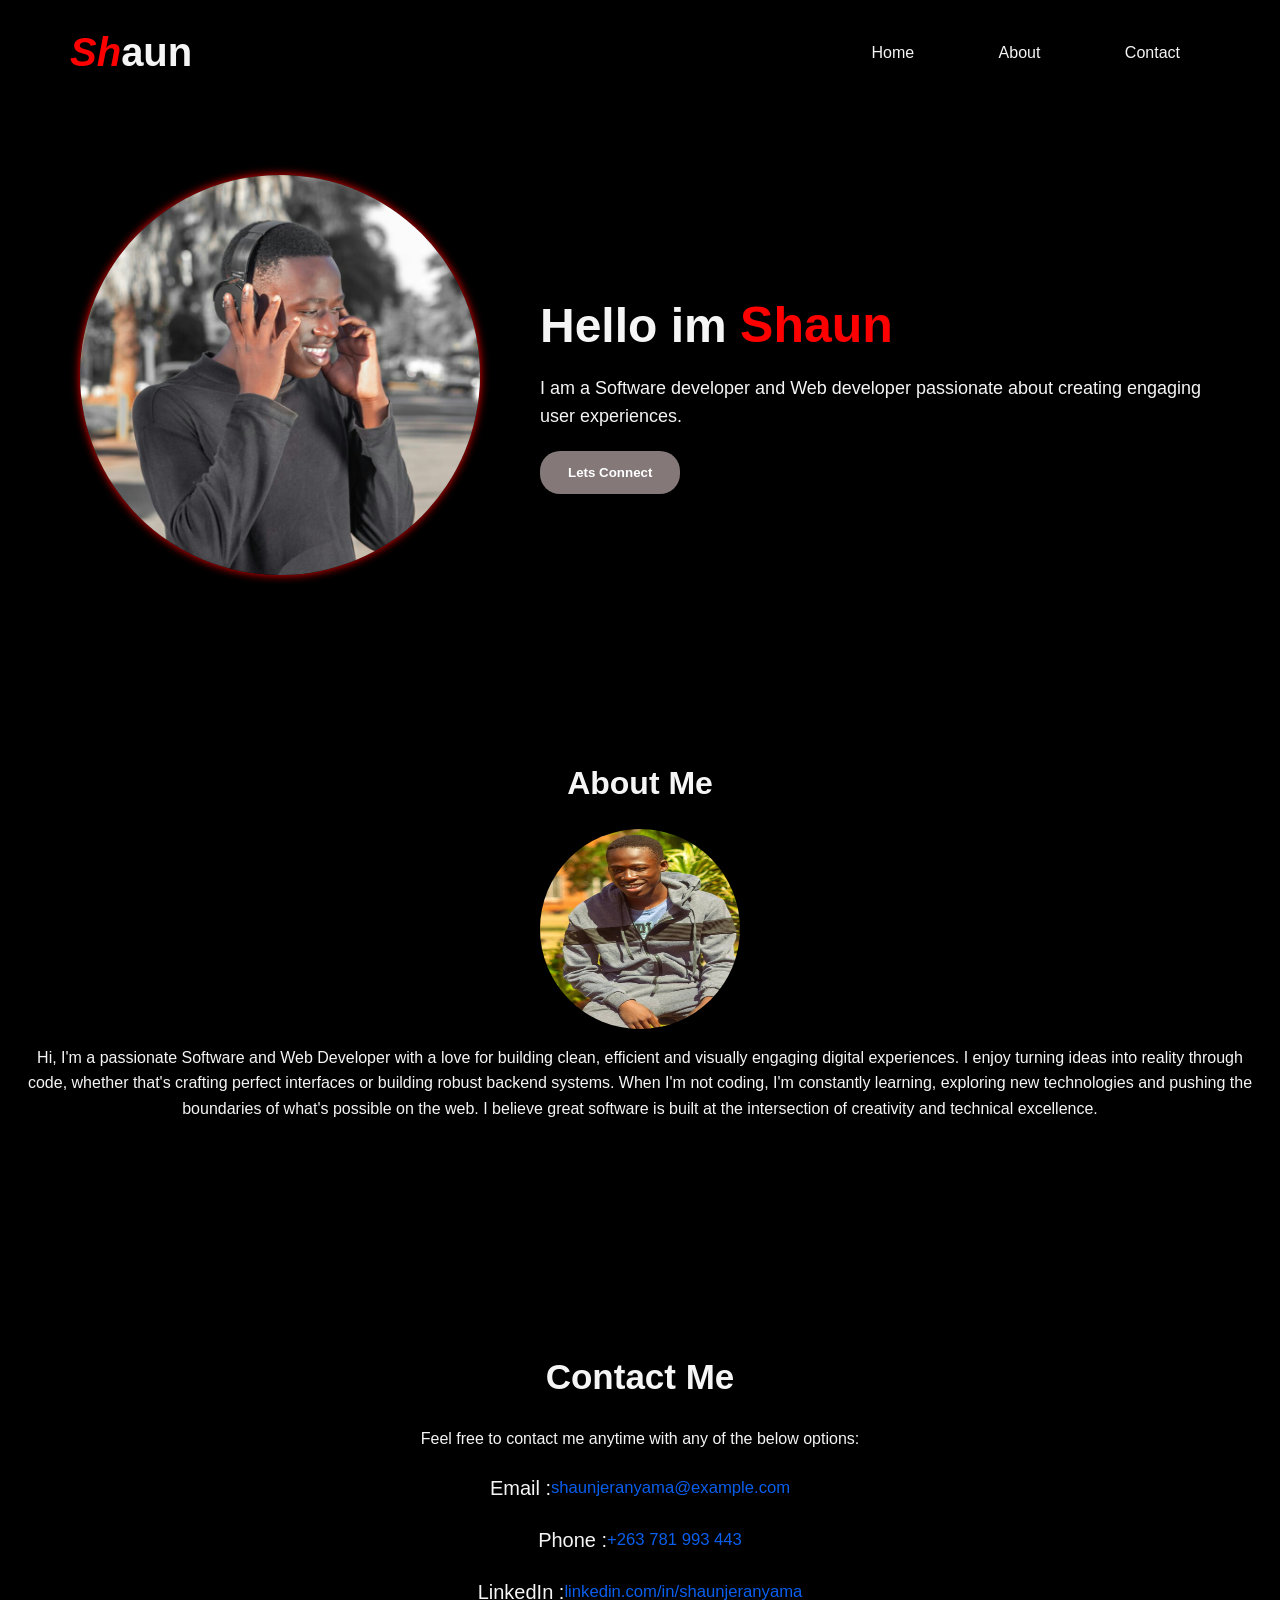
==== index.html @ 4335e7c5 "first commit" ====
<!DOCTYPE html>
<html lang="en">
<head>
    <meta charset="UTF-8">
    <meta name="viewport" content="width=device-width, initial-scale=1.0">
    <title>Shauns Portfolio</title>
    <link rel="stylesheet" href="STYLE.css">
</head>
<body>
    <section class="First">
    <div class="navigation">
      <label class="logo"> <span class="shaun">Sh</span>aun </label>
            <ul>
                <li>
                    <a href="#home.html">Home</a>
                </li>
                <li>
                    <a href="#about.html">About</a>
                </li>
                <li>
                    <a href="#contact.html">Contact</a>
                </li>
            </ul>
    </div>

    <div class="hero">

    <div class="picture">
        <img src="pics/shaun.jpeg" alt="Road">
    </div>

    <div class="hero-text">
    <h1>Hello im <span class="name">Shaun</span></h1>
    <p>I am a Software developer and Web developer passionate about creating engaging user experiences.</p>
    <button>Lets Connect</button>
    </div>
</div>
    </section>

    
<!-- About me section -->
 <section id="about.html" class="About">
<div class="about-me">
    <h2>About Me</h2>
    <div class="my-picture">
        <img src="pics/me.jpeg" alt="My Picture" width="300" height="300">
    </div>

    <div class="about-text">
      <p>Hi, I'm a passionate Software and Web Developer with a love for building clean, efficient and visually engaging digital experiences. I enjoy turning ideas into reality through code, whether that's crafting perfect interfaces or building robust backend systems. When I'm not coding, I'm constantly learning, exploring new technologies and pushing the boundaries of what's possible on the web. I believe great software is built at the intersection of creativity and technical excellence.</p>
    </div>
</div>
</section>

<!-- Contact me section -->
<section id="contact.html" class="contact">
    <div class="contact-me">
    <h2>Contact Me</h2>
    <div class="contact-text">
        <p>Feel free to contact me anytime with any of the below options:</p>
    </div>
    <div class="contact-info">
        <p>Email : <a href="mailto:shaunjeranyama@example.com">shaunjeranyama@example.com</a></p>
        <p>Phone : <a href="tel:+263 781 993 443">+263 781 993 443</a></p>
        <p>LinkedIn : <a href="https://www.linkedin.comwawa/in/shaun-takunda-jeranyama-1b07042a6" target="_blank">linkedin.com/in/shaunjeranyama</a></p>
    </div>
    </div>
</body>
</html>
---- STYLE.css ----
body {
    margin: 0;
    font-family: 'Segoe UI', Tahoma, Geneva, Verdana, sans-serif;
    background-color: black;
    color: #333;
}

.navigation {
    display: flex;
    justify-content: space-between;
    align-items: center;
    padding: 20px 60px;
   
}

.navigation ul li{
   display: inline;
   margin: 0 40px;
}


.navigation ul li a{
    text-decoration: none;
    color: whitesmoke;
}

.navigation ul li a {
    font-weight: 500;
    transition: 0.3s;
}

.navigation ul li a:hover {
    color: #007bff;
}

.logo {
    font-size: 28px;
    font-weight: bold;
    margin: 20px;
}

.logo{
    color: whitesmoke;
    margin: 10px;
    font-weight: bolder;
    font-size: 40px;
}

.shaun{
    color: red;
    font-weight: bolder;
    font-size: 40px;
    font-style: italic;
}

.hero {
    display: flex;
    align-items: center;
    justify-content: space-evenly;
    padding: 50px 60px;
    gap: 40px;
}

.hero-text{
    color: whitesmoke;
}

.hero-text h1 {
    font-size: 48px;
    margin-bottom: 20px;
}

.name{
    font-size: 50px;
    font-weight: bold;
    color: red;
}

.hero-text p {
    font-size: 18px;
    margin-bottom: 20px;
    line-height: 1.6;
}

.picture{
    display: flex;
    align-items: start;
    justify-content: space-evenly;
     padding: 20px;   
}

.picture img{
    width: 400px;
    height: 400px;
    border: black 2px;
    border-radius: 90%;
    box-shadow: red 0px 0px 10px;
}

button {
    align-items: center;
    background: rgb(132, 120, 120);
    color: white;
    padding: 14px 28px;
    border-radius: 20px;
    border: none;
    font-weight: bold;
   
}


button:hover {
    transition: 0.3s;
    background: #882704;
    cursor: pointer;
}

@media (max-width: 768px) {
    .First{
        flex-direction: column;
    }
.navigation {
    flex-direction: column;
    align-items: flex-start;
    padding: 20px;
            }

.navigation ul li{
    margin: 10px 0;
}
.navigation ul li a {
    font-size: 18px;
}
}


/* About me section */
.about-me {
    background-color: black;
    padding: 80px 20px;
    text-align: center;
    margin-top: 20px;
}

.about-me h2 {
    font-size: 32px;
    margin-top: 20px;
    color: whitesmoke;
}

.about-text{
    color: whitesmoke;
    line-height: 1.6;
    margin: 0 auto;
}

.micheal{
    color: red;
    font-weight: bolder;
}

.my-picture{
    display: flex;
    justify-content: center;
    margin-top: 20px;
}
.my-picture img{
    width: 200px;
    height: 200px;
    border: black 2px;
    border-radius: 90%;
}

 /* CONTACT SECTION */
.contact{
      background-color: black;
      margin-top: 20px;
}

.contact-me {
    padding: 80px 20px;
    text-align: center;
    color: whitesmoke;
}

.contact-me h2{
    font-size: 35px;
    font-weight: bold;
    margin-top: 40px;
    color: whitesmoke;
    font-family: Arial, sans-serif;
}

.contact-text p{
    color: whitesmoke;
    line-height: 1.6;
    margin: 20px 20px;
}

.contact-info p{
    display: flex;
        justify-content: center;
        align-items: center;
    color: whitesmoke;
    line-height: 1.6;
    margin: 20px 20px;
    font-size: 20px;
}

.contact-info a{
    color: rgb(10, 94, 237);
    text-decoration: none;
    font-weight: lighter;
    font-size: smaller;
}
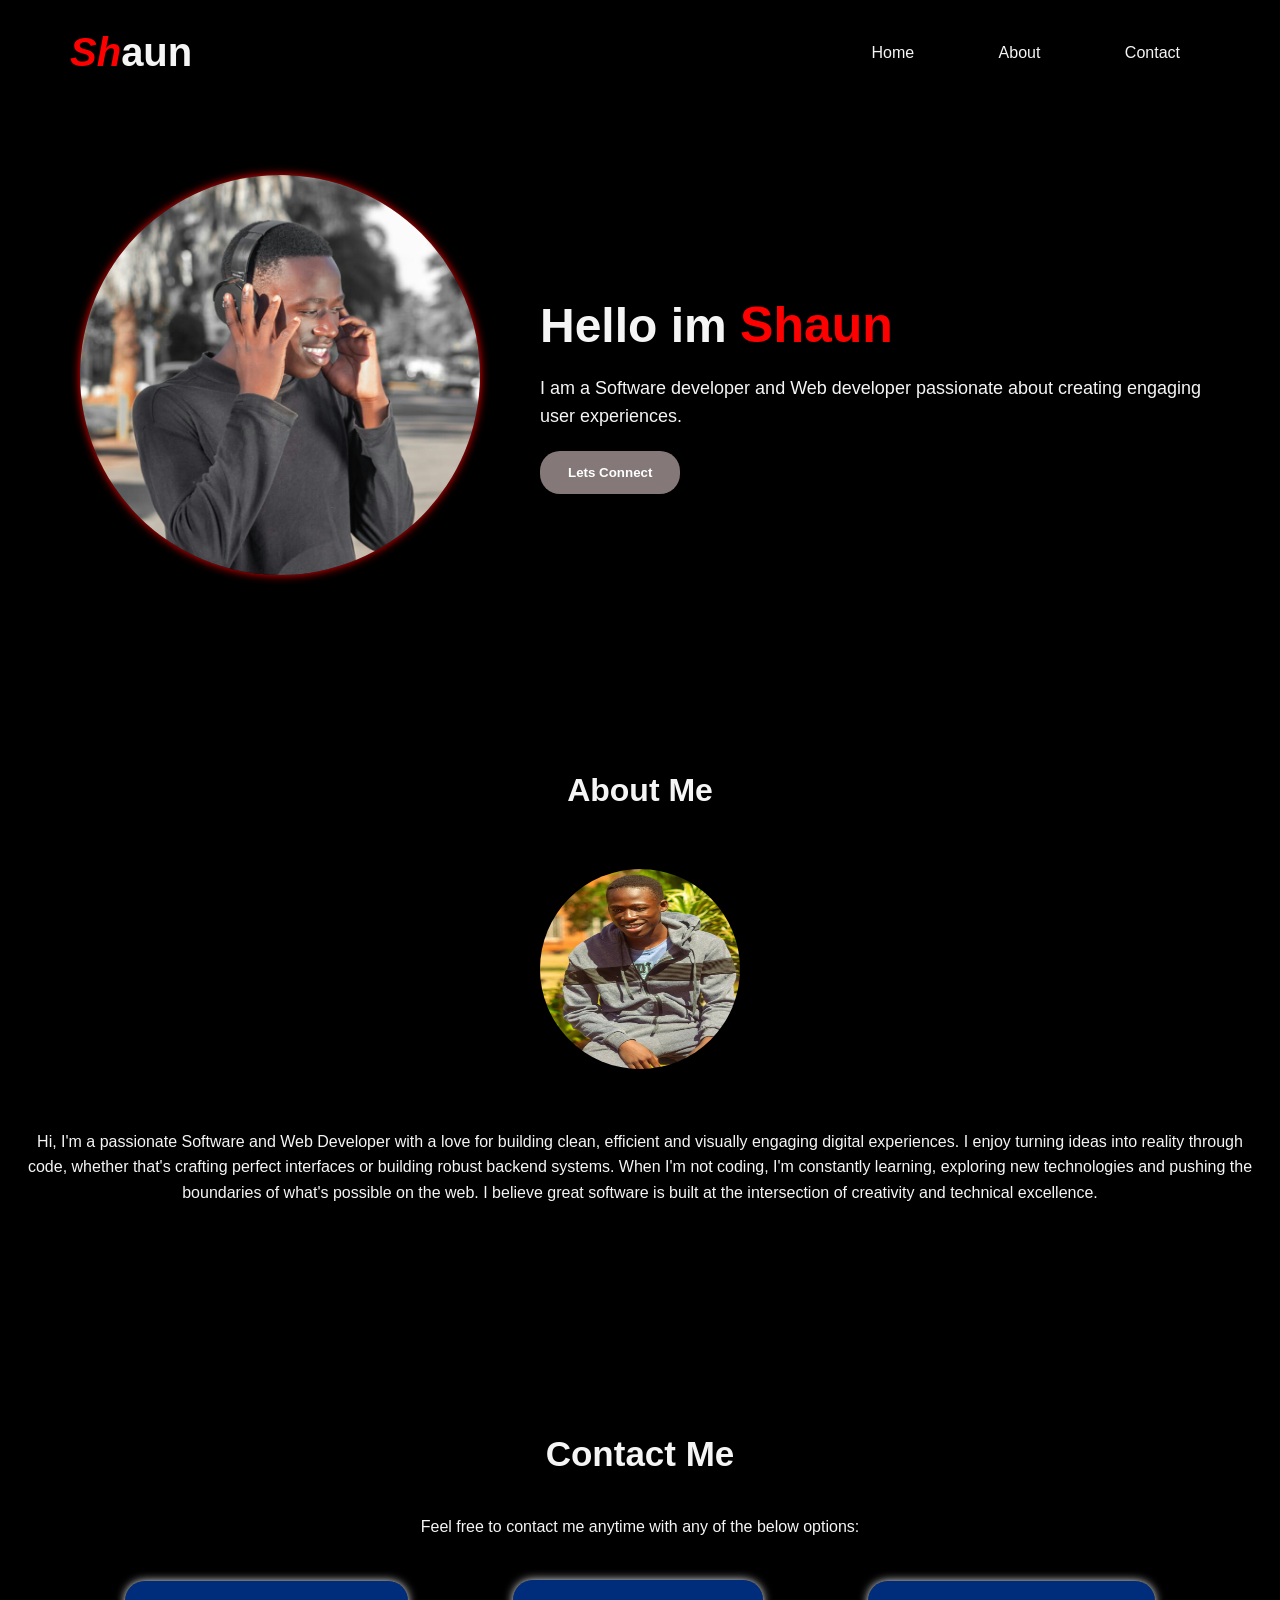
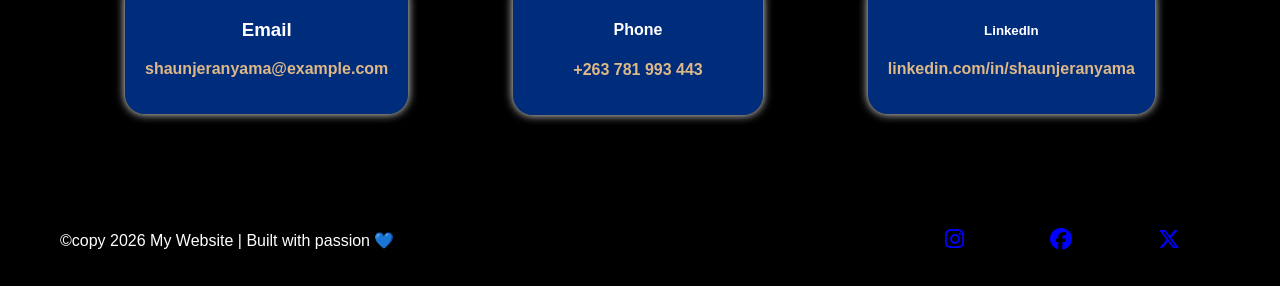
==== commit e2d5234e: "first commit" ====
--- a/index.html
+++ b/index.html
@@ -5,6 +5,7 @@
     <meta name="viewport" content="width=device-width, initial-scale=1.0">
     <title>Shauns Portfolio</title>
     <link rel="stylesheet" href="STYLE.css">
+    <link rel="stylesheet" href="https://cdnjs.cloudflare.com/ajax/libs/font-awesome/6.5.0/css/all.min.css">
 </head>
 <body>
     <section class="First">
@@ -59,12 +60,43 @@
     <div class="contact-text">
         <p>Feel free to contact me anytime with any of the below options:</p>
     </div>
-    <div class="contact-info">
-        <p>Email : <a href="mailto:shaunjeranyama@example.com">shaunjeranyama@example.com</a></p>
-        <p>Phone : <a href="tel:+263 781 993 443">+263 781 993 443</a></p>
-        <p>LinkedIn : <a href="https://www.linkedin.comwawa/in/shaun-takunda-jeranyama-1b07042a6" target="_blank">linkedin.com/in/shaunjeranyama</a></p>
+    <div class="contact-cards">
+        <div class="card-email">
+            <h3>Email </h3>
+        <p><a href="mailto:shaunjeranyama@example.com">shaunjeranyama@example.com</a></p>
+        </div>
+        <div class="card-phone">
+            <h4>Phone</h4>
+            <p><a href="tel:+263 781 993 443">+263 781 993 443</a></p>
+        </div>
+        <div class="card-linkedin">
+            <h5>LinkedIn</h5>
+            <p><a href="https://www.linkedin.comwawa/in/shaun-takunda-jeranyama-1b07042a6" target="_blank">linkedin.com/in/shaunjeranyama</a></p>
+        </div>
+            </div>
     </div>
-    </div>
+</section>
+<footer class="footer">
+
+  <p>©copy 2026 My Website | Built with passion 💙</p>
+
+  <div class="footer-icons">
+
+    <a href="https://instagram.com">
+      <i class="fa-brands fa-instagram"></i>
+    </a>
+
+    <a href="https://facebook.com">
+      <i class="fa-brands fa-facebook"></i>
+    </a>
+
+    <a href="https://twitter.com">
+      <i class="fa-brands fa-x-twitter"></i>
+    </a>
+
+  </div>
+
+</footer>
 </body>
 </html>
     
--- a/STYLE.css
+++ b/STYLE.css
@@ -108,31 +108,11 @@
    
 }
 
-
 button:hover {
     transition: 0.3s;
     background: #882704;
     cursor: pointer;
 }
-
-@media (max-width: 768px) {
-    .First{
-        flex-direction: column;
-    }
-.navigation {
-    flex-direction: column;
-    align-items: flex-start;
-    padding: 20px;
-            }
-
-.navigation ul li{
-    margin: 10px 0;
-}
-.navigation ul li a {
-    font-size: 18px;
-}
-}
-
 
 /* About me section */
 .about-me {
@@ -144,7 +124,7 @@
 
 .about-me h2 {
     font-size: 32px;
-    margin-top: 20px;
+    margin-bottom: 60px;
     color: whitesmoke;
 }
 
@@ -154,6 +134,10 @@
     margin: 0 auto;
 }
 
+.about-text p{
+    margin-bottom: 20px;
+}
+
 .micheal{
     color: red;
     font-weight: bolder;
@@ -163,6 +147,7 @@
     display: flex;
     justify-content: center;
     margin-top: 20px;
+    margin-bottom: 60px;
 }
 .my-picture img{
     width: 200px;
@@ -186,7 +171,7 @@
 .contact-me h2{
     font-size: 35px;
     font-weight: bold;
-    margin-top: 40px;
+    margin-bottom: 40px;
     color: whitesmoke;
     font-family: Arial, sans-serif;
 }
@@ -197,19 +182,105 @@
     margin: 20px 20px;
 }
 
-.contact-info p{
-    display: flex;
-        justify-content: center;
-        align-items: center;
-    color: whitesmoke;
-    line-height: 1.6;
-    margin: 20px 20px;
-    font-size: 20px;
-}
-
-.contact-info a{
-    color: rgb(10, 94, 237);
-    text-decoration: none;
-    font-weight: lighter;
-    font-size: smaller;
-}
+.contact-cards{
+    display: flex;
+    justify-content: space-evenly;
+    align-items: center;
+    margin-top: 40px;
+}
+
+.card-email {
+  background-color: #005eff7b;
+  color: white;
+  padding: 20px 20px;
+  border-radius: 20px;
+  box-shadow: whitesmoke 0px 0px 10px;
+  transition: transform 0.3s ease;
+}
+
+.card-email h3{
+    color: white;
+    font-weight: bolder;
+}
+
+.card-email:hover {
+  transform: translateY(-5px);
+}
+
+.card-email a {
+  color: burlywood;
+  text-decoration: none;
+  font-weight: bold;
+}
+
+.card-phone {
+  background-color: #005eff7b;
+  color: white;
+  padding: 20px 60px;
+  border-radius: 20px;
+  box-shadow: whitesmoke 0px 0px 10px;
+  transition: transform 0.3s ease;
+}
+
+.card-phone h3{
+    color: white;
+    font-weight: bolder;
+}
+
+.card-phone:hover{
+  transform: translateY(-5px);
+}
+
+.card-phone a{
+  color: burlywood;
+  text-decoration: none;
+  font-weight: bold;
+}
+
+.card-linkedin {
+  background-color: #005eff7b;
+  color: white;
+  padding: 20px 20px;
+  border-radius: 20px;
+  box-shadow: whitesmoke 0px 0px 10px;
+  transition: transform 0.3s ease;
+}
+
+.card-linkedin h3{
+    color: white;
+    font-weight: bolder;
+}
+
+.card-linkedin:hover {
+  transform: translateY(-5px);
+}
+
+.card-linkedin a {
+  color: burlywood;
+  text-decoration: none;
+  font-weight: bold;
+}
+
+.footer {
+  display: flex;
+  justify-content: space-between; 
+  align-items: center;   
+  background: #0000007b;
+  color: white;
+  padding: 20px 60px;
+         
+}
+
+.footer-icons a {
+ display: inline;
+  margin: 0 40px;
+  font-size: 22px;
+  color: blue;
+  text-decoration: none;
+  transition: transform 0.3s ease;
+}
+
+.footer-icons a:hover {
+  transform: translateY(-3px);
+  color: white;
+}
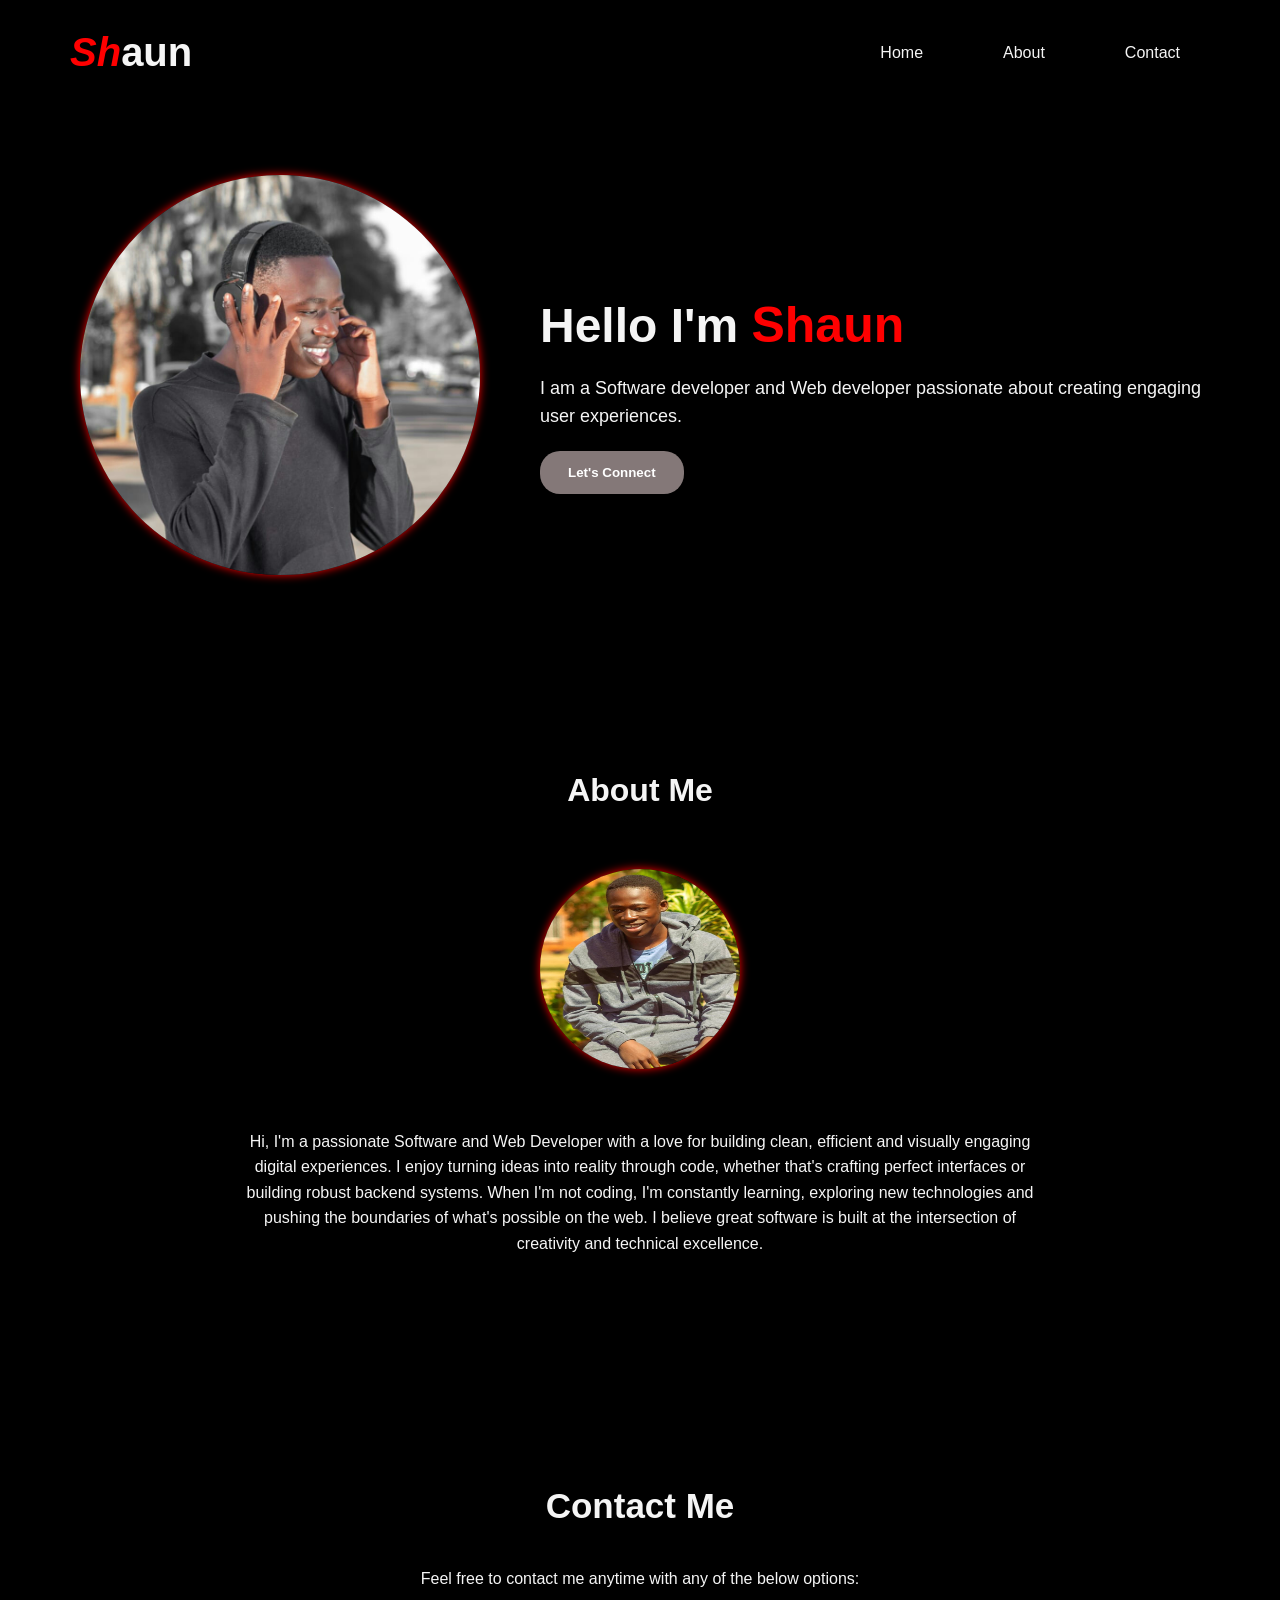
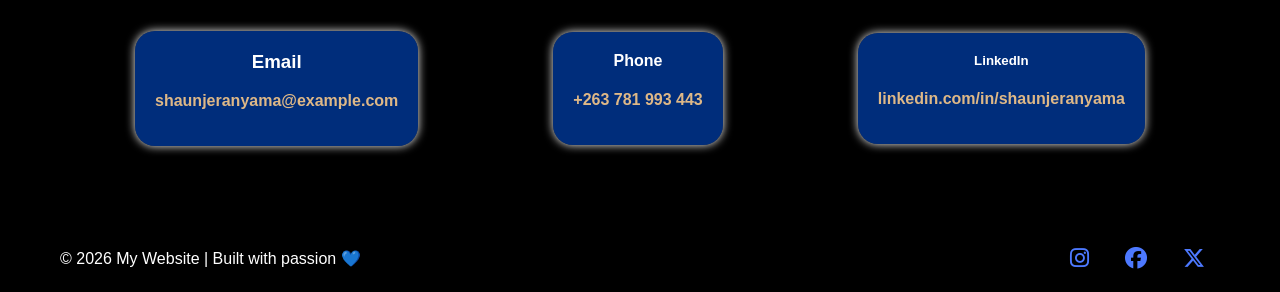
==== commit c53d2369: "third commit" ====
--- a/index.html
+++ b/index.html
@@ -8,95 +8,87 @@
     <link rel="stylesheet" href="https://cdnjs.cloudflare.com/ajax/libs/font-awesome/6.5.0/css/all.min.css">
 </head>
 <body>
+
     <section class="First">
-    <div class="navigation">
-      <label class="logo"> <span class="shaun">Sh</span>aun </label>
+        <div class="navigation">
+            <label class="logo"><span class="shaun">Sh</span>aun</label>
+
+            <input type="checkbox" id="menu-toggle" class="menu-toggle">
+
+            <label for="menu-toggle" class="menu-icon">
+                <span></span>
+                <span></span>
+                <span></span>
+            </label>
+
             <ul>
-                <li>
-                    <a href="#home.html">Home</a>
-                </li>
-                <li>
-                    <a href="#about.html">About</a>
-                </li>
-                <li>
-                    <a href="#contact.html">Contact</a>
-                </li>
+                <li><a href="#home.html">Home</a></li>
+                <li><a href="#about.html">About</a></li>
+                <li><a href="#contact.html">Contact</a></li>
             </ul>
-    </div>
+        </div>
 
-    <div class="hero">
-
-    <div class="picture">
-        <img src="pics/shaun.jpeg" alt="Road">
-    </div>
-
-    <div class="hero-text">
-    <h1>Hello im <span class="name">Shaun</span></h1>
-    <p>I am a Software developer and Web developer passionate about creating engaging user experiences.</p>
-    <button>Lets Connect</button>
-    </div>
-</div>
+        <div class="hero">
+            <div class="picture">
+                <img src="pics/shaun.jpeg" alt="Shaun">
+            </div>
+            <div class="hero-text">
+                <h1>Hello I'm <span class="name">Shaun</span></h1>
+                <p>I am a Software developer and Web developer passionate about creating engaging user experiences.</p>
+                <button>Let's Connect</button>
+            </div>
+        </div>
     </section>
 
-    
-<!-- About me section -->
- <section id="about.html" class="About">
-<div class="about-me">
-    <h2>About Me</h2>
-    <div class="my-picture">
-        <img src="pics/me.jpeg" alt="My Picture" width="300" height="300">
-    </div>
+    <section id="about.html" class="About">
+        <div class="about-me">
+            <h2>About Me</h2>
+            <div class="my-picture">
+                <img src="pics/me.jpeg" alt="My Picture">
+            </div>
+            <div class="about-text">
+                <p>Hi, I'm a passionate Software and Web Developer with a love for building clean, efficient and visually engaging digital experiences. I enjoy turning ideas into reality through code, whether that's crafting perfect interfaces or building robust backend systems. When I'm not coding, I'm constantly learning, exploring new technologies and pushing the boundaries of what's possible on the web. I believe great software is built at the intersection of creativity and technical excellence.</p>
+            </div>
+        </div>
+    </section>
 
-    <div class="about-text">
-      <p>Hi, I'm a passionate Software and Web Developer with a love for building clean, efficient and visually engaging digital experiences. I enjoy turning ideas into reality through code, whether that's crafting perfect interfaces or building robust backend systems. When I'm not coding, I'm constantly learning, exploring new technologies and pushing the boundaries of what's possible on the web. I believe great software is built at the intersection of creativity and technical excellence.</p>
-    </div>
-</div>
-</section>
+    <section id="contact.html" class="contact">
+        <div class="contact-me">
+            <h2>Contact Me</h2>
+            <div class="contact-text">
+                <p>Feel free to contact me anytime with any of the below options:</p>
+            </div>
+            <div class="contact-cards">
+                <div class="card-email">
+                    <h3>Email</h3>
+                    <p><a href="mailto:shaunjeranyama@example.com">shaunjeranyama@example.com</a></p>
+                </div>
+                <div class="card-phone">
+                    <h4>Phone</h4>
+                    <p><a href="tel:+263781993443">+263 781 993 443</a></p>
+                </div>
+                <div class="card-linkedin">
+                    <h5>LinkedIn</h5>
+                    <p><a href="https://www.linkedin.com/in/shaun-takunda-jeranyama-1b07042a6" target="_blank">linkedin.com/in/shaunjeranyama</a></p>
+                </div>
+            </div>
+        </div>
+    </section>
 
-<!-- Contact me section -->
-<section id="contact.html" class="contact">
-    <div class="contact-me">
-    <h2>Contact Me</h2>
-    <div class="contact-text">
-        <p>Feel free to contact me anytime with any of the below options:</p>
-    </div>
-    <div class="contact-cards">
-        <div class="card-email">
-            <h3>Email </h3>
-        <p><a href="mailto:shaunjeranyama@example.com">shaunjeranyama@example.com</a></p>
+    <footer class="footer">
+        <p>&copy; 2026 My Website | Built with passion 💙</p>
+        <div class="footer-icons">
+            <a href="https://instagram.com" target="_blank">
+                <i class="fa-brands fa-instagram"></i>
+            </a>
+            <a href="https://facebook.com" target="_blank">
+                <i class="fa-brands fa-facebook"></i>
+            </a>
+            <a href="https://twitter.com" target="_blank">
+                <i class="fa-brands fa-x-twitter"></i>
+            </a>
         </div>
-        <div class="card-phone">
-            <h4>Phone</h4>
-            <p><a href="tel:+263 781 993 443">+263 781 993 443</a></p>
-        </div>
-        <div class="card-linkedin">
-            <h5>LinkedIn</h5>
-            <p><a href="https://www.linkedin.comwawa/in/shaun-takunda-jeranyama-1b07042a6" target="_blank">linkedin.com/in/shaunjeranyama</a></p>
-        </div>
-            </div>
-    </div>
-</section>
-<footer class="footer">
+    </footer>
 
-  <p>©copy 2026 My Website | Built with passion 💙</p>
-
-  <div class="footer-icons">
-
-    <a href="https://instagram.com">
-      <i class="fa-brands fa-instagram"></i>
-    </a>
-
-    <a href="https://facebook.com">
-      <i class="fa-brands fa-facebook"></i>
-    </a>
-
-    <a href="https://twitter.com">
-      <i class="fa-brands fa-x-twitter"></i>
-    </a>
-
-  </div>
-
-</footer>
 </body>
-</html>
-    +</html>
--- a/STYLE.css
+++ b/STYLE.css
@@ -10,43 +10,61 @@
     justify-content: space-between;
     align-items: center;
     padding: 20px 60px;
-   
-}
-
-.navigation ul li{
-   display: inline;
-   margin: 0 40px;
-}
-
-
-.navigation ul li a{
+}
+
+.navigation ul {
+    list-style: none;
+    margin: 0;
+    padding: 0;
+    display: flex;
+}
+
+.navigation ul li {
+    display: inline;
+    margin: 0 40px;
+}
+
+.navigation ul li a {
     text-decoration: none;
     color: whitesmoke;
-}
-
-.navigation ul li a {
     font-weight: 500;
-    transition: 0.3s;
+    transition: color 0.3s;
 }
 
 .navigation ul li a:hover {
     color: #007bff;
 }
 
+.menu-toggle {
+    display: none;
+}
+
+.menu-icon {
+    display: none;
+    cursor: pointer;
+    flex-direction: column;
+    gap: 5px;
+    padding: 5px;
+}
+
+.menu-icon span {
+    display: block;
+    width: 25px;
+    height: 3px;
+    background-color: whitesmoke;
+    border-radius: 3px;
+    transition: 0.3s;
+}
+
 .logo {
-    font-size: 28px;
-    font-weight: bold;
-    margin: 20px;
-}
-
-.logo{
     color: whitesmoke;
     margin: 10px;
     font-weight: bolder;
     font-size: 40px;
-}
-
-.shaun{
+    cursor: default;
+}
+
+.shaun {
     color: red;
     font-weight: bolder;
     font-size: 40px;
@@ -61,7 +79,7 @@
     gap: 40px;
 }
 
-.hero-text{
+.hero-text {
     color: whitesmoke;
 }
 
@@ -70,7 +88,7 @@
     margin-bottom: 20px;
 }
 
-.name{
+.name {
     font-size: 50px;
     font-weight: bold;
     color: red;
@@ -82,39 +100,35 @@
     line-height: 1.6;
 }
 
-.picture{
+.picture {
     display: flex;
     align-items: start;
     justify-content: space-evenly;
-     padding: 20px;   
-}
-
-.picture img{
+    padding: 20px;
+}
+
+.picture img {
     width: 400px;
     height: 400px;
-    border: black 2px;
     border-radius: 90%;
     box-shadow: red 0px 0px 10px;
 }
 
 button {
-    align-items: center;
     background: rgb(132, 120, 120);
     color: white;
     padding: 14px 28px;
     border-radius: 20px;
     border: none;
     font-weight: bold;
-   
+    cursor: pointer;
 }
 
 button:hover {
-    transition: 0.3s;
+    transition: background 0.3s;
     background: #882704;
-    cursor: pointer;
-}
-
-/* About me section */
+}
+
 .about-me {
     background-color: black;
     padding: 80px 20px;
@@ -128,38 +142,34 @@
     color: whitesmoke;
 }
 
-.about-text{
+.about-text {
     color: whitesmoke;
     line-height: 1.6;
     margin: 0 auto;
-}
-
-.about-text p{
+    max-width: 800px;
+}
+
+.about-text p {
     margin-bottom: 20px;
 }
 
-.micheal{
-    color: red;
-    font-weight: bolder;
-}
-
-.my-picture{
+.my-picture {
     display: flex;
     justify-content: center;
     margin-top: 20px;
     margin-bottom: 60px;
 }
-.my-picture img{
+
+.my-picture img {
     width: 200px;
     height: 200px;
-    border: black 2px;
     border-radius: 90%;
-}
-
- /* CONTACT SECTION */
-.contact{
-      background-color: black;
-      margin-top: 20px;
+    box-shadow: red 0px 0px 10px;
+}
+
+.contact {
+    background-color: black;
+    margin-top: 20px;
 }
 
 .contact-me {
@@ -168,7 +178,7 @@
     color: whitesmoke;
 }
 
-.contact-me h2{
+.contact-me h2 {
     font-size: 35px;
     font-weight: bold;
     margin-bottom: 40px;
@@ -176,111 +186,289 @@
     font-family: Arial, sans-serif;
 }
 
-.contact-text p{
+.contact-text p {
     color: whitesmoke;
     line-height: 1.6;
-    margin: 20px 20px;
-}
-
-.contact-cards{
+    margin: 20px;
+}
+
+.contact-cards {
     display: flex;
     justify-content: space-evenly;
     align-items: center;
     margin-top: 40px;
-}
-
-.card-email {
-  background-color: #005eff7b;
-  color: white;
-  padding: 20px 20px;
-  border-radius: 20px;
-  box-shadow: whitesmoke 0px 0px 10px;
-  transition: transform 0.3s ease;
-}
-
-.card-email h3{
+    flex-wrap: wrap;
+    gap: 20px;
+}
+
+.card-email,
+.card-phone,
+.card-linkedin {
+    background-color: #005eff7b;
+    color: white;
+    padding: 20px;
+    border-radius: 20px;
+    box-shadow: whitesmoke 0px 0px 10px;
+    transition: transform 0.3s ease;
+}
+
+.card-email h3,
+.card-phone h4,
+.card-linkedin h5 {
     color: white;
     font-weight: bolder;
-}
-
-.card-email:hover {
-  transform: translateY(-5px);
-}
-
-.card-email a {
-  color: burlywood;
-  text-decoration: none;
-  font-weight: bold;
-}
-
-.card-phone {
-  background-color: #005eff7b;
-  color: white;
-  padding: 20px 60px;
-  border-radius: 20px;
-  box-shadow: whitesmoke 0px 0px 10px;
-  transition: transform 0.3s ease;
-}
-
-.card-phone h3{
+    margin-top: 0;
+}
+
+.card-email:hover,
+.card-phone:hover,
+.card-linkedin:hover {
+    transform: translateY(-5px);
+}
+
+.card-email a,
+.card-phone a,
+.card-linkedin a {
+    color: burlywood;
+    text-decoration: none;
+    font-weight: bold;
+}
+
+.footer {
+    display: flex;
+    justify-content: space-between;
+    align-items: center;
+    background: #0000007b;
     color: white;
-    font-weight: bolder;
-}
-
-.card-phone:hover{
-  transform: translateY(-5px);
-}
-
-.card-phone a{
-  color: burlywood;
-  text-decoration: none;
-  font-weight: bold;
-}
-
-.card-linkedin {
-  background-color: #005eff7b;
-  color: white;
-  padding: 20px 20px;
-  border-radius: 20px;
-  box-shadow: whitesmoke 0px 0px 10px;
-  transition: transform 0.3s ease;
-}
-
-.card-linkedin h3{
+    padding: 20px 60px;
+}
+
+.footer p {
+    margin: 0;
+}
+
+.footer-icons a {
+    display: inline;
+    margin: 0 15px;
+    font-size: 22px;
+    color: #4d79ff;
+    text-decoration: none;
+    transition: transform 0.3s ease, color 0.3s;
+}
+
+.footer-icons a:hover {
+    transform: translateY(-3px);
+}
+
+.footer-icons a:hover .fa-instagram {
+    color: rgb(225, 1, 39);
+}
+
+.footer-icons a:hover .fa-facebook {
+    color: #3b5998;
+}
+
+.footer-icons a:hover .fa-x-twitter {
     color: white;
-    font-weight: bolder;
-}
-
-.card-linkedin:hover {
-  transform: translateY(-5px);
-}
-
-.card-linkedin a {
-  color: burlywood;
-  text-decoration: none;
-  font-weight: bold;
-}
-
-.footer {
-  display: flex;
-  justify-content: space-between; 
-  align-items: center;   
-  background: #0000007b;
-  color: white;
-  padding: 20px 60px;
-         
-}
-
-.footer-icons a {
- display: inline;
-  margin: 0 40px;
-  font-size: 22px;
-  color: blue;
-  text-decoration: none;
-  transition: transform 0.3s ease;
-}
-
-.footer-icons a:hover {
-  transform: translateY(-3px);
-  color: white;
-}
+}
+
+@media (max-width: 992px) {
+    .navigation {
+        padding: 20px 30px;
+    }
+
+    .navigation ul li {
+        margin: 0 20px;
+    }
+
+    .hero {
+        padding: 40px 30px;
+        gap: 20px;
+    }
+
+    .hero-text h1 {
+        font-size: 38px;
+    }
+
+    .name {
+        font-size: 42px;
+    }
+
+    .picture img {
+        width: 300px;
+        height: 300px;
+    }
+
+    .footer {
+        padding: 20px 30px;
+    }
+
+    .footer-icons a {
+        margin: 0 20px;
+    }
+}
+
+@media (max-width: 768px) {
+    .navigation {
+        flex-wrap: wrap;
+        padding: 15px 20px;
+        position: relative;
+    }
+
+    .menu-icon {
+        display: flex;
+    }
+
+    .navigation ul {
+        display: none;
+        flex-direction: column;
+        width: 100%;
+        padding: 0;
+        margin: 15px 0 0 0;
+        text-align: center;
+        background-color: #111;
+        border-radius: 10px;
+    }
+
+    .menu-toggle:checked ~ ul {
+        display: flex;
+    }
+
+    .navigation ul li {
+        display: block;
+        margin: 12px 0;
+    }
+
+    .hero {
+        flex-direction: column;
+        text-align: center;
+        padding: 30px 20px;
+    }
+
+    .picture {
+        padding: 10px;
+    }
+
+    .picture img {
+        width: 250px;
+        height: 250px;
+    }
+
+    .hero-text h1 {
+        font-size: 32px;
+    }
+
+    .name {
+        font-size: 36px;
+    }
+
+    .hero-text p {
+        font-size: 16px;
+    }
+
+    .about-me {
+        padding: 60px 20px;
+    }
+
+    .about-me h2,
+    .contact-me h2 {
+        font-size: 28px;
+        margin-bottom: 30px;
+    }
+
+    .my-picture img {
+        width: 170px;
+        height: 170px;
+    }
+
+    .contact-cards {
+        flex-direction: column;
+        align-items: stretch;
+    }
+
+    .card-email,
+    .card-phone,
+    .card-linkedin {
+        width: auto;
+        padding: 20px;
+        margin: 0 20px;
+    }
+
+    .footer {
+        flex-direction: column;
+        gap: 15px;
+        text-align: center;
+        padding: 25px 20px;
+    }
+
+    .footer-icons a {
+        margin: 0 15px;
+    }
+}
+
+@media (max-width: 480px) {
+    .logo,
+    .shaun {
+        font-size: 32px;
+    }
+
+    .hero-text h1 {
+        font-size: 26px;
+    }
+
+    .name {
+        font-size: 30px;
+    }
+
+    .hero-text p {
+        font-size: 15px;
+    }
+
+    .picture img {
+        width: 200px;
+        height: 200px;
+    }
+
+    button {
+        padding: 12px 22px;
+        font-size: 14px;
+    }
+
+    .about-me {
+        padding: 50px 15px;
+    }
+
+    .about-text p {
+        font-size: 15px;
+    }
+
+    .my-picture img {
+        width: 140px;
+        height: 140px;
+    }
+
+    .contact-me {
+        padding: 50px 15px;
+    }
+
+    .contact-me h2 {
+        font-size: 26px;
+    }
+
+    .card-email,
+    .card-phone,
+    .card-linkedin {
+        margin: 0 10px;
+        padding: 18px;
+    }
+
+    .footer {
+        font-size: 14px;
+        padding: 20px 15px;
+    }
+
+    .footer-icons a {
+        margin: 0 10px;
+        font-size: 20px;
+    }
+}
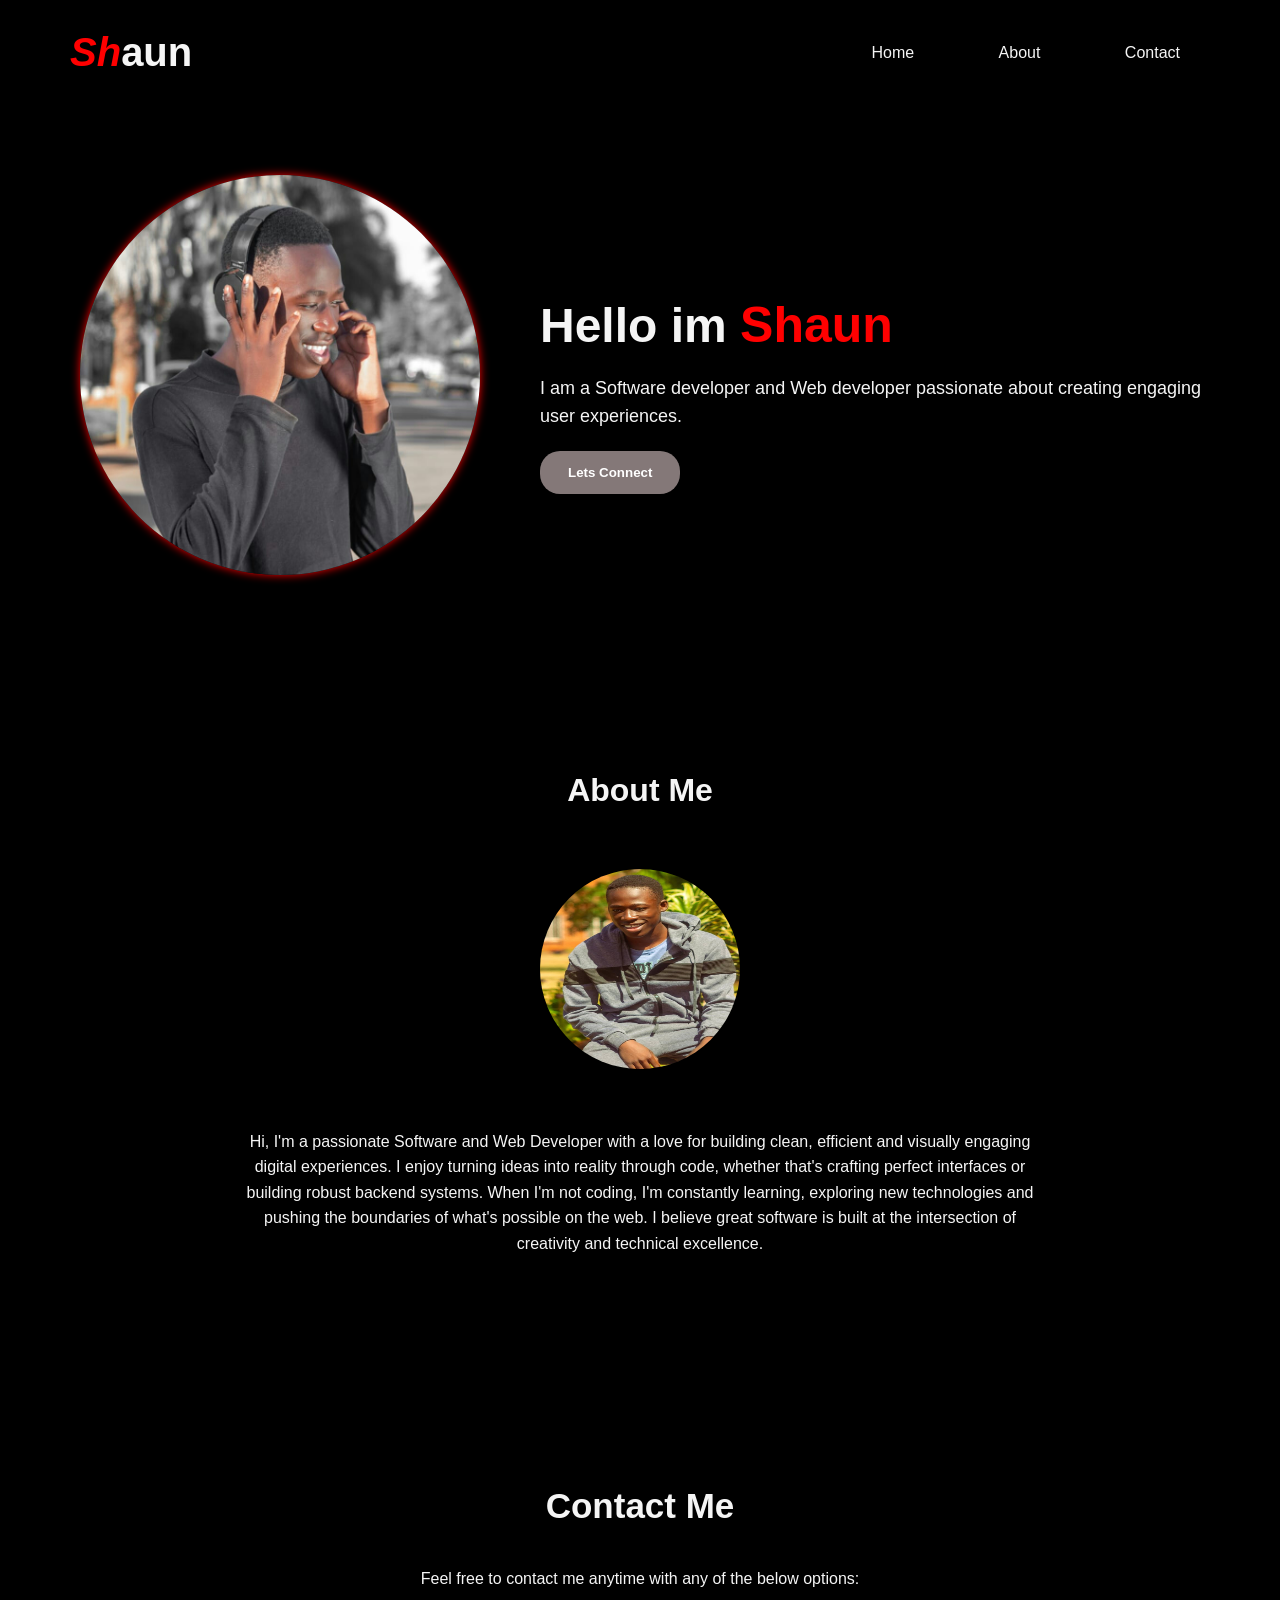
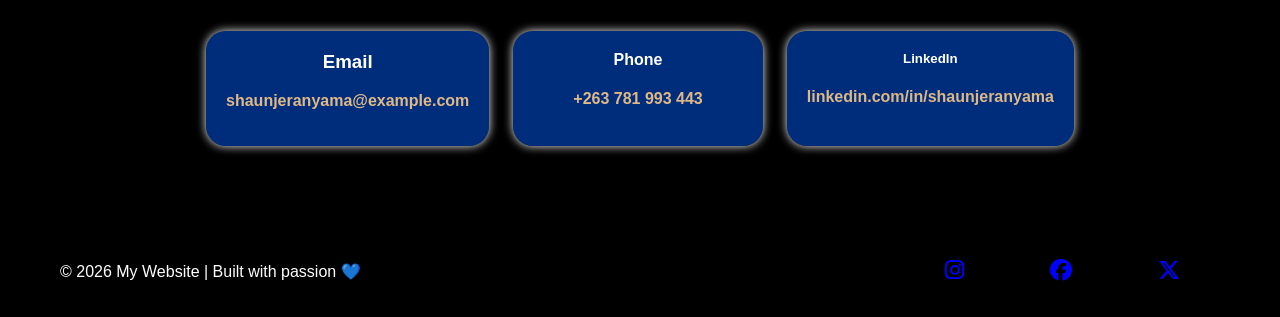
==== commit ca010850: "responsive" ====
--- a/index.html
+++ b/index.html
@@ -4,7 +4,7 @@
     <meta charset="UTF-8">
     <meta name="viewport" content="width=device-width, initial-scale=1.0">
     <title>Shauns Portfolio</title>
-    <link rel="stylesheet" href="STYLE.css">
+    <link rel="stylesheet" href="/STYLE.css">
     <link rel="stylesheet" href="https://cdnjs.cloudflare.com/ajax/libs/font-awesome/6.5.0/css/all.min.css">
 </head>
 <body>
@@ -28,29 +28,34 @@
             </ul>
         </div>
 
-        <div class="hero">
-            <div class="picture">
-                <img src="pics/shaun.jpeg" alt="Shaun">
-            </div>
-            <div class="hero-text">
-                <h1>Hello I'm <span class="name">Shaun</span></h1>
-                <p>I am a Software developer and Web developer passionate about creating engaging user experiences.</p>
-                <button>Let's Connect</button>
-            </div>
-        </div>
+    <div class="hero">
+
+    <div class="picture">
+        <img src="pics/shaun.jpeg" alt="Road">
+    </div>
+
+    <div class="hero-text">
+    <h1>Hello im <span class="name">Shaun</span></h1>
+    <p>I am a Software developer and Web developer passionate about creating engaging user experiences.</p>
+    <button>Lets Connect</button>
+    </div>
+</div>
     </section>
 
-    <section id="about.html" class="About">
-        <div class="about-me">
-            <h2>About Me</h2>
-            <div class="my-picture">
-                <img src="pics/me.jpeg" alt="My Picture">
-            </div>
-            <div class="about-text">
-                <p>Hi, I'm a passionate Software and Web Developer with a love for building clean, efficient and visually engaging digital experiences. I enjoy turning ideas into reality through code, whether that's crafting perfect interfaces or building robust backend systems. When I'm not coding, I'm constantly learning, exploring new technologies and pushing the boundaries of what's possible on the web. I believe great software is built at the intersection of creativity and technical excellence.</p>
-            </div>
-        </div>
-    </section>
+    
+<!-- About me section -->
+ <section id="about.html" class="About">
+<div class="about-me">
+    <h2>About Me</h2>
+    <div class="my-picture">
+        <img src="pics/me.jpeg" alt="My Picture" width="300" height="300">
+    </div>
+
+    <div class="about-text">
+      <p>Hi, I'm a passionate Software and Web Developer with a love for building clean, efficient and visually engaging digital experiences. I enjoy turning ideas into reality through code, whether that's crafting perfect interfaces or building robust backend systems. When I'm not coding, I'm constantly learning, exploring new technologies and pushing the boundaries of what's possible on the web. I believe great software is built at the intersection of creativity and technical excellence.</p>
+    </div>
+</div>
+</section>
 
     <section id="contact.html" class="contact">
         <div class="contact-me">
--- a/STYLE.css
+++ b/STYLE.css
@@ -3,6 +3,7 @@
     font-family: 'Segoe UI', Tahoma, Geneva, Verdana, sans-serif;
     background-color: black;
     color: #333;
+    overflow-x: hidden;
 }
 
 .navigation {
@@ -10,13 +11,7 @@
     justify-content: space-between;
     align-items: center;
     padding: 20px 60px;
-}
-
-.navigation ul {
-    list-style: none;
-    margin: 0;
-    padding: 0;
-    display: flex;
+   
 }
 
 .navigation ul li {
@@ -71,6 +66,13 @@
     font-style: italic;
 }
 
+/* Hide hamburger elements on all screen sizes */
+.menu-toggle,
+.menu-icon {
+    display: none;
+}
+
+/* HERO */
 .hero {
     display: flex;
     align-items: center;
@@ -112,6 +114,7 @@
     height: 400px;
     border-radius: 90%;
     box-shadow: red 0px 0px 10px;
+    object-fit: cover;
 }
 
 button {
@@ -129,9 +132,10 @@
     background: #882704;
 }
 
+/* About me section */
 .about-me {
     background-color: black;
-    padding: 80px 20px;
+    padding: 80px 60px;
     text-align: center;
     margin-top: 20px;
 }
@@ -145,6 +149,7 @@
 .about-text {
     color: whitesmoke;
     line-height: 1.6;
+    max-width: 800px;
     margin: 0 auto;
     max-width: 800px;
 }
@@ -164,16 +169,16 @@
     width: 200px;
     height: 200px;
     border-radius: 90%;
-    box-shadow: red 0px 0px 10px;
-}
-
-.contact {
-    background-color: black;
-    margin-top: 20px;
+}
+
+ /* CONTACT SECTION */
+.contact{
+      background-color: black;
+      margin-top: 20px;
 }
 
 .contact-me {
-    padding: 80px 20px;
+    padding: 80px 60px;
     text-align: center;
     color: whitesmoke;
 }
@@ -183,33 +188,77 @@
     font-weight: bold;
     margin-bottom: 40px;
     color: whitesmoke;
-    font-family: Arial, sans-serif;
 }
 
 .contact-text p {
     color: whitesmoke;
     line-height: 1.6;
-    margin: 20px;
+    margin: 20px 20px;
 }
 
 .contact-cards {
     display: flex;
-    justify-content: space-evenly;
-    align-items: center;
+    justify-content: center;
+    align-items: stretch;
+    gap: 24px;
     margin-top: 40px;
-    flex-wrap: wrap;
-    gap: 20px;
-}
-
-.card-email,
-.card-phone,
+}
+
+.card-email {
+  background-color: #005eff7b;
+  color: white;
+  padding: 20px 20px;
+  border-radius: 20px;
+  box-shadow: whitesmoke 0px 0px 10px;
+  transition: transform 0.3s ease;
+}
+
+.card-email h3{
+    color: white;
+    font-weight: bolder;
+}
+
+.card-email:hover {
+  transform: translateY(-5px);
+}
+
+.card-email a {
+  color: burlywood;
+  text-decoration: none;
+  font-weight: bold;
+}
+
+.card-phone {
+  background-color: #005eff7b;
+  color: white;
+  padding: 20px 60px;
+  border-radius: 20px;
+  box-shadow: whitesmoke 0px 0px 10px;
+  transition: transform 0.3s ease;
+}
+
+.card-phone h3{
+    color: white;
+    font-weight: bolder;
+}
+
+.card-phone:hover{
+  transform: translateY(-5px);
+}
+
+.card-phone a{
+  color: burlywood;
+  text-decoration: none;
+  font-weight: bold;
+}
+
 .card-linkedin {
-    background-color: #005eff7b;
-    color: white;
-    padding: 20px;
-    border-radius: 20px;
-    box-shadow: whitesmoke 0px 0px 10px;
-    transition: transform 0.3s ease;
+  background-color: #005eff7b;
+  color: white;
+  padding: 20px 20px;
+  border-radius: 20px;
+  box-shadow: whitesmoke 0px 0px 10px;
+  transition: transform 0.3s ease;
 }
 
 .card-email h3,
@@ -229,246 +278,32 @@
 .card-email a,
 .card-phone a,
 .card-linkedin a {
-    color: burlywood;
-    text-decoration: none;
-    font-weight: bold;
-}
-
+  color: burlywood;
+  text-decoration: none;
+  font-weight: bold;
+}
+
+/* FOOTER */
 .footer {
-    display: flex;
-    justify-content: space-between;
-    align-items: center;
-    background: #0000007b;
-    color: white;
-    padding: 20px 60px;
-}
-
-.footer p {
-    margin: 0;
+  display: flex;
+  justify-content: space-between; 
+  align-items: center;   
+  background: #0000007b;
+  color: white;
+  padding: 20px 60px;
+         
 }
 
 .footer-icons a {
-    display: inline;
-    margin: 0 15px;
-    font-size: 22px;
-    color: #4d79ff;
-    text-decoration: none;
-    transition: transform 0.3s ease, color 0.3s;
+ display: inline;
+  margin: 0 40px;
+  font-size: 22px;
+  color: blue;
+  text-decoration: none;
+  transition: transform 0.3s ease;
 }
 
 .footer-icons a:hover {
-    transform: translateY(-3px);
-}
-
-.footer-icons a:hover .fa-instagram {
-    color: rgb(225, 1, 39);
-}
-
-.footer-icons a:hover .fa-facebook {
-    color: #3b5998;
-}
-
-.footer-icons a:hover .fa-x-twitter {
-    color: white;
-}
-
-@media (max-width: 992px) {
-    .navigation {
-        padding: 20px 30px;
-    }
-
-    .navigation ul li {
-        margin: 0 20px;
-    }
-
-    .hero {
-        padding: 40px 30px;
-        gap: 20px;
-    }
-
-    .hero-text h1 {
-        font-size: 38px;
-    }
-
-    .name {
-        font-size: 42px;
-    }
-
-    .picture img {
-        width: 300px;
-        height: 300px;
-    }
-
-    .footer {
-        padding: 20px 30px;
-    }
-
-    .footer-icons a {
-        margin: 0 20px;
-    }
-}
-
-@media (max-width: 768px) {
-    .navigation {
-        flex-wrap: wrap;
-        padding: 15px 20px;
-        position: relative;
-    }
-
-    .menu-icon {
-        display: flex;
-    }
-
-    .navigation ul {
-        display: none;
-        flex-direction: column;
-        width: 100%;
-        padding: 0;
-        margin: 15px 0 0 0;
-        text-align: center;
-        background-color: #111;
-        border-radius: 10px;
-    }
-
-    .menu-toggle:checked ~ ul {
-        display: flex;
-    }
-
-    .navigation ul li {
-        display: block;
-        margin: 12px 0;
-    }
-
-    .hero {
-        flex-direction: column;
-        text-align: center;
-        padding: 30px 20px;
-    }
-
-    .picture {
-        padding: 10px;
-    }
-
-    .picture img {
-        width: 250px;
-        height: 250px;
-    }
-
-    .hero-text h1 {
-        font-size: 32px;
-    }
-
-    .name {
-        font-size: 36px;
-    }
-
-    .hero-text p {
-        font-size: 16px;
-    }
-
-    .about-me {
-        padding: 60px 20px;
-    }
-
-    .about-me h2,
-    .contact-me h2 {
-        font-size: 28px;
-        margin-bottom: 30px;
-    }
-
-    .my-picture img {
-        width: 170px;
-        height: 170px;
-    }
-
-    .contact-cards {
-        flex-direction: column;
-        align-items: stretch;
-    }
-
-    .card-email,
-    .card-phone,
-    .card-linkedin {
-        width: auto;
-        padding: 20px;
-        margin: 0 20px;
-    }
-
-    .footer {
-        flex-direction: column;
-        gap: 15px;
-        text-align: center;
-        padding: 25px 20px;
-    }
-
-    .footer-icons a {
-        margin: 0 15px;
-    }
-}
-
-@media (max-width: 480px) {
-    .logo,
-    .shaun {
-        font-size: 32px;
-    }
-
-    .hero-text h1 {
-        font-size: 26px;
-    }
-
-    .name {
-        font-size: 30px;
-    }
-
-    .hero-text p {
-        font-size: 15px;
-    }
-
-    .picture img {
-        width: 200px;
-        height: 200px;
-    }
-
-    button {
-        padding: 12px 22px;
-        font-size: 14px;
-    }
-
-    .about-me {
-        padding: 50px 15px;
-    }
-
-    .about-text p {
-        font-size: 15px;
-    }
-
-    .my-picture img {
-        width: 140px;
-        height: 140px;
-    }
-
-    .contact-me {
-        padding: 50px 15px;
-    }
-
-    .contact-me h2 {
-        font-size: 26px;
-    }
-
-    .card-email,
-    .card-phone,
-    .card-linkedin {
-        margin: 0 10px;
-        padding: 18px;
-    }
-
-    .footer {
-        font-size: 14px;
-        padding: 20px 15px;
-    }
-
-    .footer-icons a {
-        margin: 0 10px;
-        font-size: 20px;
-    }
-}+  transform: translateY(-3px);
+  color: white;
+}
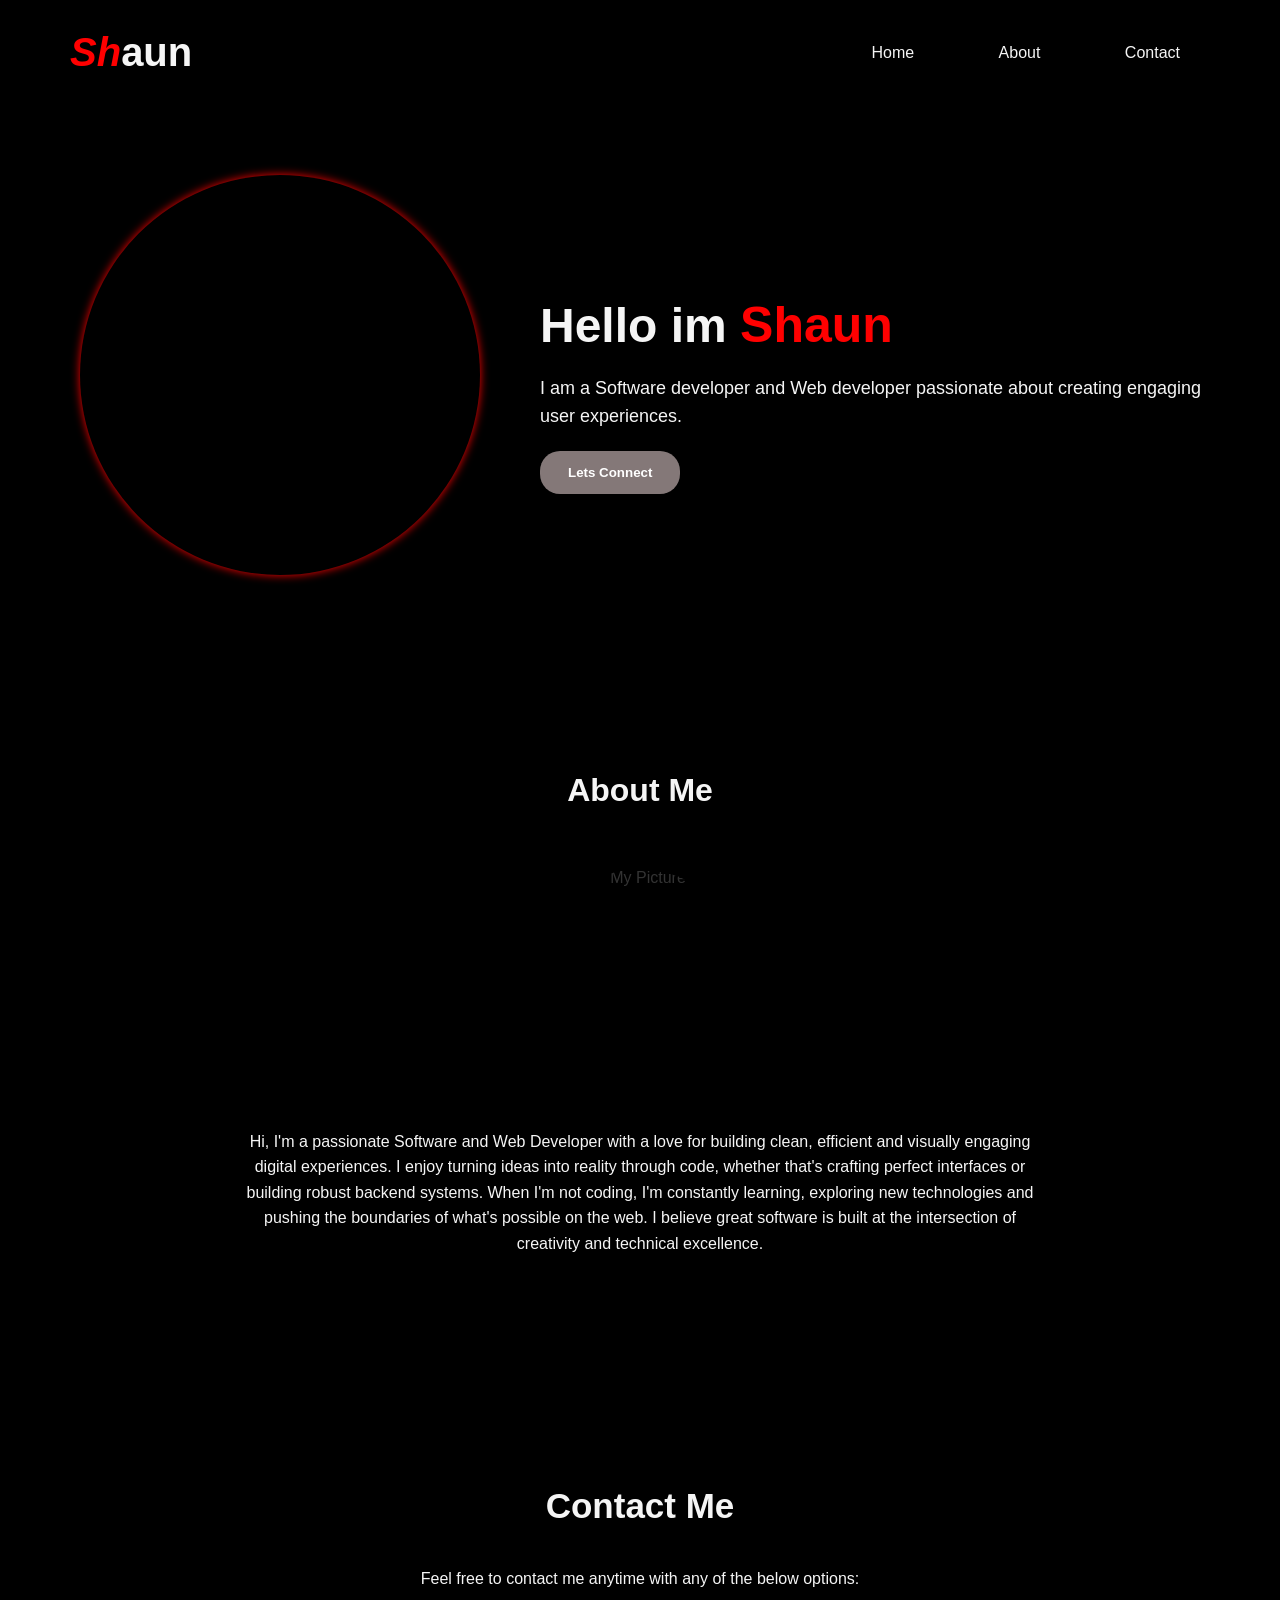
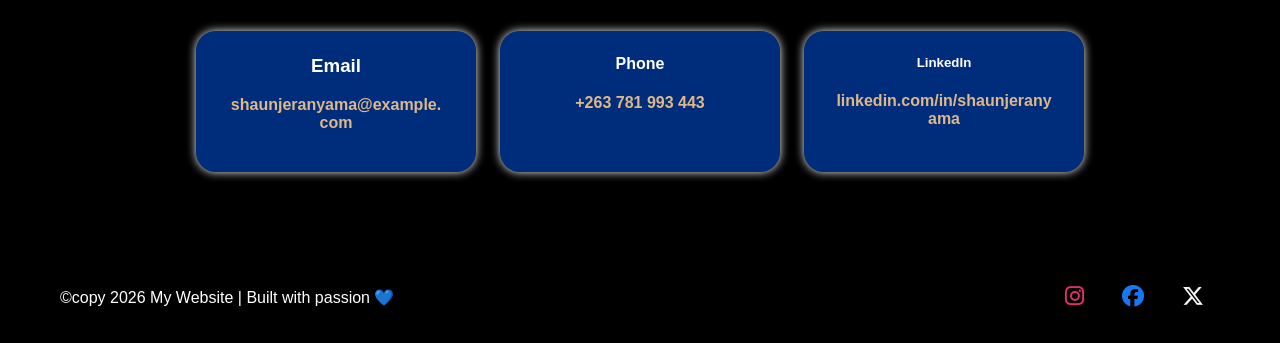
==== commit 8057ab32: "responsive" ====
--- a/index.html
+++ b/index.html
@@ -8,30 +8,26 @@
     <link rel="stylesheet" href="https://cdnjs.cloudflare.com/ajax/libs/font-awesome/6.5.0/css/all.min.css">
 </head>
 <body>
-
     <section class="First">
-        <div class="navigation">
-            <label class="logo"><span class="shaun">Sh</span>aun</label>
-
-            <input type="checkbox" id="menu-toggle" class="menu-toggle">
-
-            <label for="menu-toggle" class="menu-icon">
-                <span></span>
-                <span></span>
-                <span></span>
-            </label>
-
+    <div class="navigation">
+      <label class="logo"> <span class="shaun">Sh</span>aun </label>
             <ul>
-                <li><a href="#home.html">Home</a></li>
-                <li><a href="#about.html">About</a></li>
-                <li><a href="#contact.html">Contact</a></li>
+                <li>
+                    <a href="#home.html">Home</a>
+                </li>
+                <li>
+                    <a href="#about.html">About</a>
+                </li>
+                <li>
+                    <a href="#contact.html">Contact</a>
+                </li>
             </ul>
-        </div>
+    </div>
 
     <div class="hero">
 
     <div class="picture">
-        <img src="pics/shaun.jpeg" alt="Road">
+        <img src="https://portfolio-flax-alpha-39.vercel.app/pics/shaun.jpeg" alt="Road">
     </div>
 
     <div class="hero-text">
@@ -48,7 +44,7 @@
 <div class="about-me">
     <h2>About Me</h2>
     <div class="my-picture">
-        <img src="pics/me.jpeg" alt="My Picture" width="300" height="300">
+        <img src="https://portfolio-flax-alpha-39.vercel.app/pics/me.jpeg" alt="My Picture" width="300" height="300">
     </div>
 
     <div class="about-text">
@@ -57,43 +53,49 @@
 </div>
 </section>
 
-    <section id="contact.html" class="contact">
-        <div class="contact-me">
-            <h2>Contact Me</h2>
-            <div class="contact-text">
-                <p>Feel free to contact me anytime with any of the below options:</p>
+<!-- Contact me section -->
+<section id="contact.html" class="contact">
+    <div class="contact-me">
+    <h2>Contact Me</h2>
+    <div class="contact-text">
+        <p>Feel free to contact me anytime with any of the below options:</p>
+    </div>
+    <div class="contact-cards">
+        <div class="card-email">
+            <h3>Email </h3>
+        <p><a href="mailto:shaunjeranyama@example.com">shaunjeranyama@example.com</a></p>
+        </div>
+        <div class="card-phone">
+            <h4>Phone</h4>
+            <p><a href="tel:+263 781 993 443">+263 781 993 443</a></p>
+        </div>
+        <div class="card-linkedin">
+            <h5>LinkedIn</h5>
+            <p><a href="https://www.linkedin.comwawa/in/shaun-takunda-jeranyama-1b07042a6" target="_blank">linkedin.com/in/shaunjeranyama</a></p>
+        </div>
             </div>
-            <div class="contact-cards">
-                <div class="card-email">
-                    <h3>Email</h3>
-                    <p><a href="mailto:shaunjeranyama@example.com">shaunjeranyama@example.com</a></p>
-                </div>
-                <div class="card-phone">
-                    <h4>Phone</h4>
-                    <p><a href="tel:+263781993443">+263 781 993 443</a></p>
-                </div>
-                <div class="card-linkedin">
-                    <h5>LinkedIn</h5>
-                    <p><a href="https://www.linkedin.com/in/shaun-takunda-jeranyama-1b07042a6" target="_blank">linkedin.com/in/shaunjeranyama</a></p>
-                </div>
-            </div>
-        </div>
-    </section>
+    </div>
+</section>
+<footer class="footer">
 
-    <footer class="footer">
-        <p>&copy; 2026 My Website | Built with passion 💙</p>
-        <div class="footer-icons">
-            <a href="https://instagram.com" target="_blank">
-                <i class="fa-brands fa-instagram"></i>
-            </a>
-            <a href="https://facebook.com" target="_blank">
-                <i class="fa-brands fa-facebook"></i>
-            </a>
-            <a href="https://twitter.com" target="_blank">
-                <i class="fa-brands fa-x-twitter"></i>
-            </a>
-        </div>
-    </footer>
+  <p>©copy 2026 My Website | Built with passion 💙</p>
 
+  <div class="footer-icons">
+
+    <a href="https://instagram.com">
+      <i class="fa-brands fa-instagram"></i>
+    </a>
+
+    <a href="https://facebook.com">
+      <i class="fa-brands fa-facebook"></i>
+    </a>
+
+    <a href="https://twitter.com">
+      <i class="fa-brands fa-x-twitter"></i>
+    </a>
+
+  </div>
+
+</footer>
 </body>
 </html>
--- a/STYLE.css
+++ b/STYLE.css
@@ -11,7 +11,12 @@
     justify-content: space-between;
     align-items: center;
     padding: 20px 60px;
-   
+}
+
+.navigation ul {
+    list-style: none;
+    margin: 0;
+    padding: 0;
 }
 
 .navigation ul li {
@@ -23,32 +28,11 @@
     text-decoration: none;
     color: whitesmoke;
     font-weight: 500;
-    transition: color 0.3s;
+    transition: 0.3s;
 }
 
 .navigation ul li a:hover {
     color: #007bff;
-}
-
-.menu-toggle {
-    display: none;
-}
-
-.menu-icon {
-    display: none;
-    cursor: pointer;
-    flex-direction: column;
-    gap: 5px;
-    padding: 5px;
-}
-
-.menu-icon span {
-    display: block;
-    width: 25px;
-    height: 3px;
-    background-color: whitesmoke;
-    border-radius: 3px;
-    transition: 0.3s;
 }
 
 .logo {
@@ -56,7 +40,6 @@
     margin: 10px;
     font-weight: bolder;
     font-size: 40px;
-    cursor: default;
 }
 
 .shaun {
@@ -128,11 +111,11 @@
 }
 
 button:hover {
-    transition: background 0.3s;
+    transition: 0.3s;
     background: #882704;
 }
 
-/* About me section */
+/* ABOUT */
 .about-me {
     background-color: black;
     padding: 80px 60px;
@@ -151,7 +134,6 @@
     line-height: 1.6;
     max-width: 800px;
     margin: 0 auto;
-    max-width: 800px;
 }
 
 .about-text p {
@@ -169,12 +151,13 @@
     width: 200px;
     height: 200px;
     border-radius: 90%;
-}
-
- /* CONTACT SECTION */
-.contact{
-      background-color: black;
-      margin-top: 20px;
+    object-fit: cover;
+}
+
+/* CONTACT */
+.contact {
+    background-color: black;
+    margin-top: 20px;
 }
 
 .contact-me {
@@ -193,7 +176,7 @@
 .contact-text p {
     color: whitesmoke;
     line-height: 1.6;
-    margin: 20px 20px;
+    margin: 20px 0;
 }
 
 .contact-cards {
@@ -202,63 +185,22 @@
     align-items: stretch;
     gap: 24px;
     margin-top: 40px;
-}
-
-.card-email {
-  background-color: #005eff7b;
-  color: white;
-  padding: 20px 20px;
-  border-radius: 20px;
-  box-shadow: whitesmoke 0px 0px 10px;
-  transition: transform 0.3s ease;
-}
-
-.card-email h3{
+    flex-wrap: wrap;
+}
+
+.card-email,
+.card-phone,
+.card-linkedin {
+    background-color: #005eff7b;
     color: white;
-    font-weight: bolder;
-}
-
-.card-email:hover {
-  transform: translateY(-5px);
-}
-
-.card-email a {
-  color: burlywood;
-  text-decoration: none;
-  font-weight: bold;
-}
-
-.card-phone {
-  background-color: #005eff7b;
-  color: white;
-  padding: 20px 60px;
-  border-radius: 20px;
-  box-shadow: whitesmoke 0px 0px 10px;
-  transition: transform 0.3s ease;
-}
-
-.card-phone h3{
-    color: white;
-    font-weight: bolder;
-}
-
-.card-phone:hover{
-  transform: translateY(-5px);
-}
-
-.card-phone a{
-  color: burlywood;
-  text-decoration: none;
-  font-weight: bold;
-}
-
-.card-linkedin {
-  background-color: #005eff7b;
-  color: white;
-  padding: 20px 20px;
-  border-radius: 20px;
-  box-shadow: whitesmoke 0px 0px 10px;
-  transition: transform 0.3s ease;
+    padding: 24px 32px;
+    border-radius: 20px;
+    box-shadow: whitesmoke 0px 0px 10px;
+    transition: transform 0.3s ease;
+    flex: 1;
+    min-width: 200px;
+    max-width: 280px;
+    box-sizing: border-box;
 }
 
 .card-email h3,
@@ -278,32 +220,273 @@
 .card-email a,
 .card-phone a,
 .card-linkedin a {
-  color: burlywood;
-  text-decoration: none;
-  font-weight: bold;
+    color: burlywood;
+    text-decoration: none;
+    font-weight: bold;
+    word-break: break-word;
 }
 
 /* FOOTER */
 .footer {
-  display: flex;
-  justify-content: space-between; 
-  align-items: center;   
-  background: #0000007b;
-  color: white;
-  padding: 20px 60px;
-         
+    display: flex;
+    justify-content: space-between;
+    align-items: center;
+    background: #0000007b;
+    color: white;
+    padding: 20px 60px;
 }
 
 .footer-icons a {
- display: inline;
-  margin: 0 40px;
-  font-size: 22px;
-  color: blue;
-  text-decoration: none;
-  transition: transform 0.3s ease;
+    display: inline;
+    margin: 0 16px;
+    font-size: 22px;
+    text-decoration: none;
+    transition: transform 0.3s ease, color 0.3s ease;
 }
 
 .footer-icons a:hover {
-  transform: translateY(-3px);
-  color: white;
-}
+    transform: translateY(-3px);
+    color: white;
+}
+
+.fa-instagram {
+    color: #E1306C;
+}
+
+.fa-facebook {
+    color: #1877f2;
+}
+
+.fa-x-twitter {
+    color: whitesmoke;
+}
+
+/* ================================
+   RESPONSIVE — Large tablets (≤ 992px)
+   ================================ */
+@media (max-width: 992px) {
+    .navigation {
+        padding: 20px 30px;
+    }
+
+    .navigation ul li {
+        margin: 0 20px;
+    }
+
+    .hero {
+        padding: 50px 30px;
+        gap: 30px;
+    }
+
+    .hero-text h1 {
+        font-size: 40px;
+    }
+
+    .name {
+        font-size: 42px;
+    }
+
+    .picture img {
+        width: 320px;
+        height: 320px;
+    }
+
+    .about-me {
+        padding: 60px 40px;
+    }
+
+    .contact-me {
+        padding: 60px 40px;
+    }
+
+    .footer {
+        padding: 20px 30px;
+    }
+}
+
+/* ================================
+   RESPONSIVE — Tablets (≤ 768px)
+   ================================ */
+@media (max-width: 768px) {
+    .navigation {
+        flex-wrap: wrap;
+        padding: 16px 22px;
+        gap: 10px;
+    }
+
+    .navigation ul {
+        display: flex;
+        justify-content: center;
+        flex-wrap: wrap;
+        width: 100%;
+        gap: 4px;
+    }
+
+    .navigation ul li {
+        margin: 4px 10px;
+    }
+
+    .hero {
+        flex-direction: column;
+        text-align: center;
+        padding: 40px 22px 60px;
+        gap: 24px;
+    }
+
+    .picture img {
+        width: 240px;
+        height: 240px;
+    }
+
+    .hero-text h1 {
+        font-size: 34px;
+    }
+
+    .name {
+        font-size: 36px;
+    }
+
+    .hero-text p {
+        font-size: 16px;
+    }
+
+    .about-me {
+        padding: 60px 22px;
+    }
+
+    .about-me h2 {
+        font-size: 28px;
+        margin-bottom: 30px;
+    }
+
+    .my-picture img {
+        width: 160px;
+        height: 160px;
+    }
+
+    .contact-me {
+        padding: 60px 16px;
+    }
+
+    .contact-me h2 {
+        font-size: 28px;
+    }
+
+    .contact-cards {
+        flex-direction: column;
+        align-items: center;
+        gap: 16px;
+        width: 100%;
+    }
+
+    .card-email,
+    .card-phone,
+    .card-linkedin {
+        width: 100%;
+        max-width: 100%;
+        min-width: unset;
+        box-sizing: border-box;
+    }
+
+    .footer {
+        flex-direction: column;
+        gap: 16px;
+        text-align: center;
+        padding: 24px 22px;
+    }
+
+    .footer-icons a {
+        margin: 0 12px;
+    }
+}
+
+/* ================================
+   RESPONSIVE — Phones (≤ 480px)
+   ================================ */
+@media (max-width: 480px) {
+    .logo,
+    .shaun {
+        font-size: 28px;
+    }
+
+    .navigation ul li a {
+        font-size: 14px;
+    }
+
+    .hero {
+        padding: 30px 16px 50px;
+    }
+
+    .picture img {
+        width: 190px;
+        height: 190px;
+    }
+
+    .hero-text h1 {
+        font-size: 26px;
+    }
+
+    .name {
+        font-size: 28px;
+    }
+
+    .hero-text p {
+        font-size: 15px;
+    }
+
+    button {
+        padding: 12px 22px;
+        font-size: 14px;
+    }
+
+    .about-me {
+        padding: 50px 16px;
+    }
+
+    .about-me h2 {
+        font-size: 24px;
+    }
+
+    .my-picture img {
+        width: 130px;
+        height: 130px;
+    }
+
+    .about-text {
+        font-size: 14px;
+    }
+
+    .contact-me {
+        padding: 50px 12px;
+    }
+
+    .contact-me h2 {
+        font-size: 24px;
+    }
+
+    .contact-text p {
+        font-size: 14px;
+    }
+
+    .card-email,
+    .card-phone,
+    .card-linkedin {
+        padding: 18px 14px;
+        max-width: 100%;
+        width: 100%;
+        min-width: unset;
+    }
+
+    .footer {
+        padding: 20px 16px;
+    }
+
+    .footer p {
+        font-size: 12px;
+    }
+
+    .footer-icons a {
+        font-size: 18px;
+        margin: 0 10px;
+    }
+}
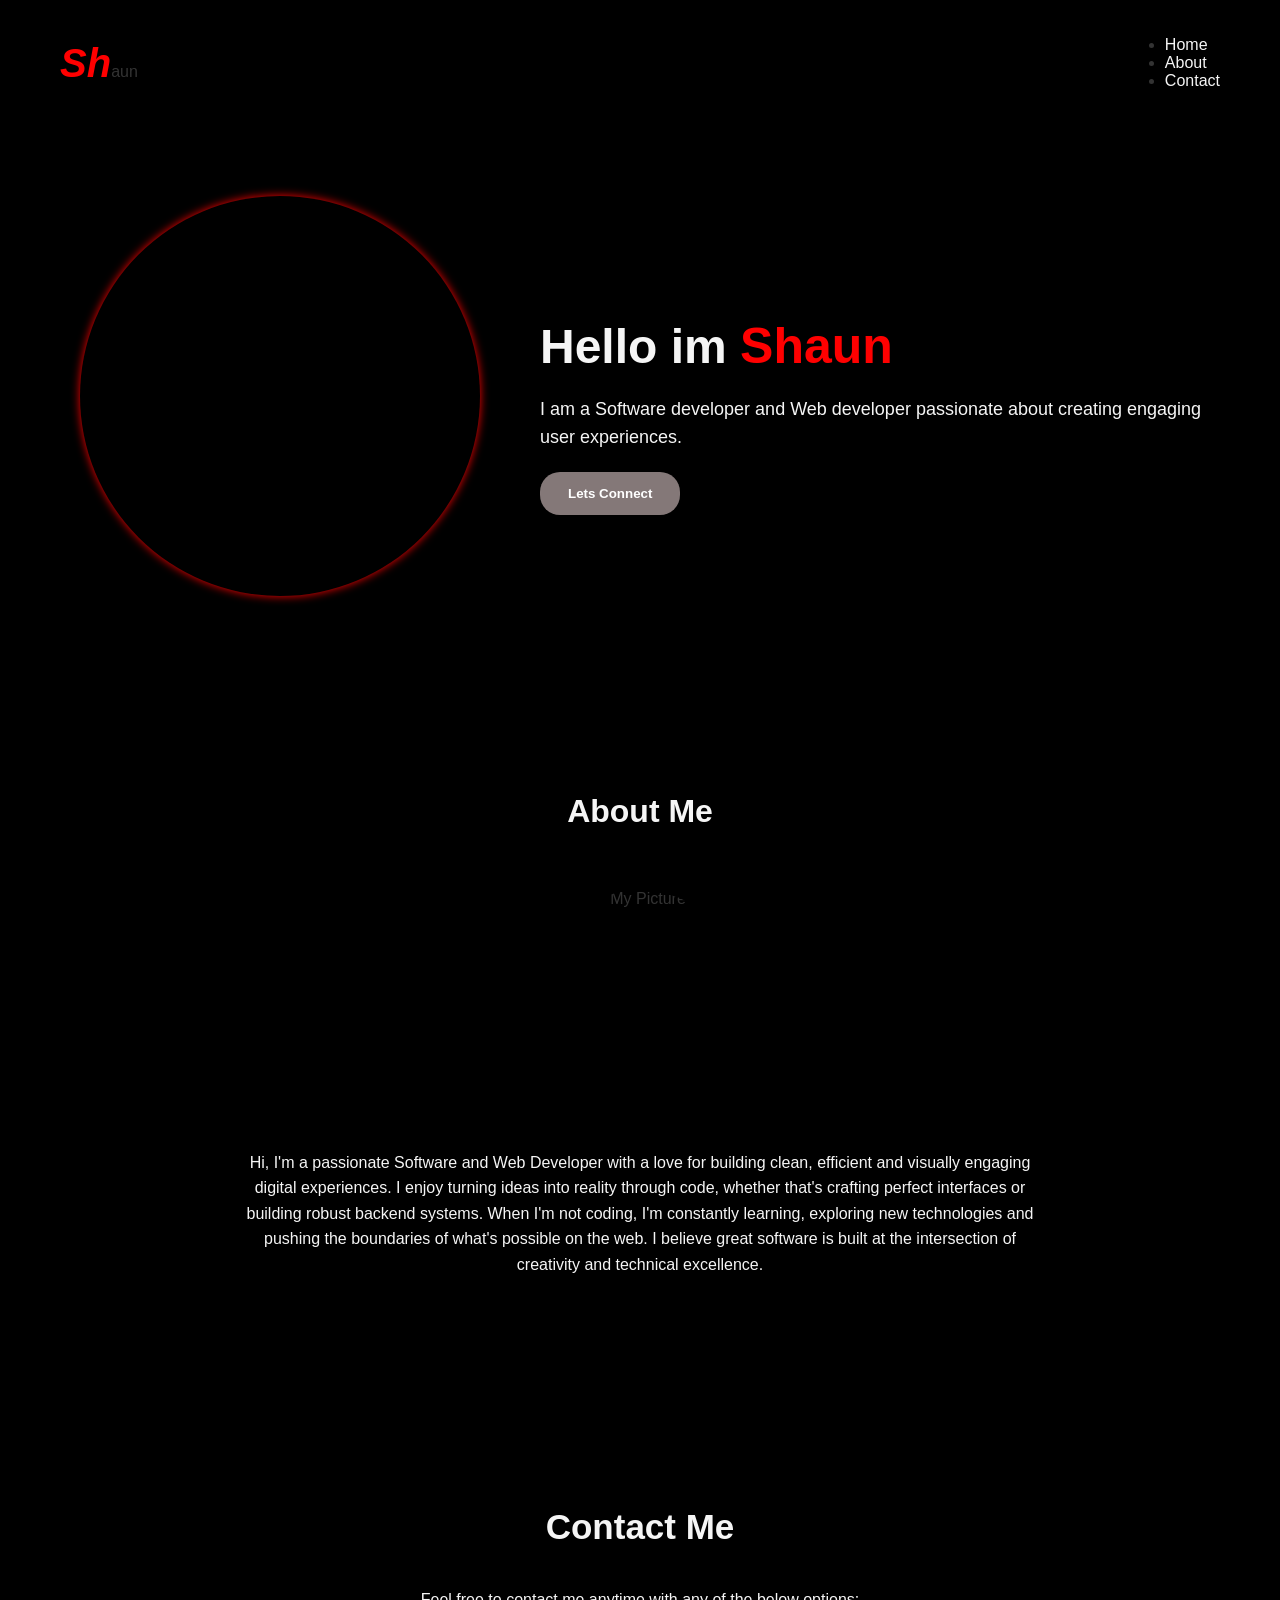
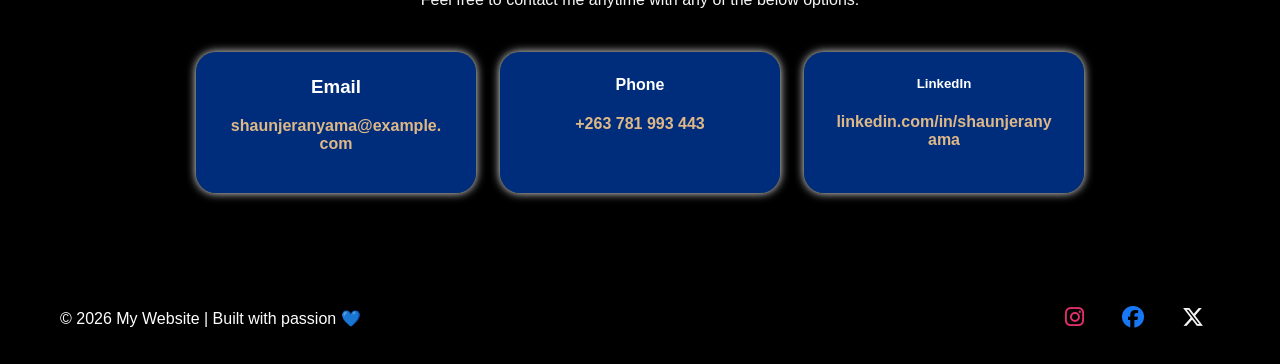
==== commit 60a88f92: "third commit" ====
--- a/index.html
+++ b/index.html
@@ -8,21 +8,25 @@
     <link rel="stylesheet" href="https://cdnjs.cloudflare.com/ajax/libs/font-awesome/6.5.0/css/all.min.css">
 </head>
 <body>
+
     <section class="First">
-    <div class="navigation">
-      <label class="logo"> <span class="shaun">Sh</span>aun </label>
+        <div class="navigation">
+            <label class="logo"><span class="shaun">Sh</span>aun</label>
+
+            <input type="checkbox" id="menu-toggle" class="menu-toggle">
+
+            <label for="menu-toggle" class="menu-icon">
+                <span></span>
+                <span></span>
+                <span></span>
+            </label>
+
             <ul>
-                <li>
-                    <a href="#home.html">Home</a>
-                </li>
-                <li>
-                    <a href="#about.html">About</a>
-                </li>
-                <li>
-                    <a href="#contact.html">Contact</a>
-                </li>
+                <li><a href="#home.html">Home</a></li>
+                <li><a href="#about.html">About</a></li>
+                <li><a href="#contact.html">Contact</a></li>
             </ul>
-    </div>
+        </div>
 
     <div class="hero">
 
@@ -53,49 +57,43 @@
 </div>
 </section>
 
-<!-- Contact me section -->
-<section id="contact.html" class="contact">
-    <div class="contact-me">
-    <h2>Contact Me</h2>
-    <div class="contact-text">
-        <p>Feel free to contact me anytime with any of the below options:</p>
-    </div>
-    <div class="contact-cards">
-        <div class="card-email">
-            <h3>Email </h3>
-        <p><a href="mailto:shaunjeranyama@example.com">shaunjeranyama@example.com</a></p>
+    <section id="contact.html" class="contact">
+        <div class="contact-me">
+            <h2>Contact Me</h2>
+            <div class="contact-text">
+                <p>Feel free to contact me anytime with any of the below options:</p>
+            </div>
+            <div class="contact-cards">
+                <div class="card-email">
+                    <h3>Email</h3>
+                    <p><a href="mailto:shaunjeranyama@example.com">shaunjeranyama@example.com</a></p>
+                </div>
+                <div class="card-phone">
+                    <h4>Phone</h4>
+                    <p><a href="tel:+263781993443">+263 781 993 443</a></p>
+                </div>
+                <div class="card-linkedin">
+                    <h5>LinkedIn</h5>
+                    <p><a href="https://www.linkedin.com/in/shaun-takunda-jeranyama-1b07042a6" target="_blank">linkedin.com/in/shaunjeranyama</a></p>
+                </div>
+            </div>
         </div>
-        <div class="card-phone">
-            <h4>Phone</h4>
-            <p><a href="tel:+263 781 993 443">+263 781 993 443</a></p>
+    </section>
+
+    <footer class="footer">
+        <p>&copy; 2026 My Website | Built with passion 💙</p>
+        <div class="footer-icons">
+            <a href="https://instagram.com" target="_blank">
+                <i class="fa-brands fa-instagram"></i>
+            </a>
+            <a href="https://facebook.com" target="_blank">
+                <i class="fa-brands fa-facebook"></i>
+            </a>
+            <a href="https://twitter.com" target="_blank">
+                <i class="fa-brands fa-x-twitter"></i>
+            </a>
         </div>
-        <div class="card-linkedin">
-            <h5>LinkedIn</h5>
-            <p><a href="https://www.linkedin.comwawa/in/shaun-takunda-jeranyama-1b07042a6" target="_blank">linkedin.com/in/shaunjeranyama</a></p>
-        </div>
-            </div>
-    </div>
-</section>
-<footer class="footer">
+    </footer>
 
-  <p>©copy 2026 My Website | Built with passion 💙</p>
-
-  <div class="footer-icons">
-
-    <a href="https://instagram.com">
-      <i class="fa-brands fa-instagram"></i>
-    </a>
-
-    <a href="https://facebook.com">
-      <i class="fa-brands fa-facebook"></i>
-    </a>
-
-    <a href="https://twitter.com">
-      <i class="fa-brands fa-x-twitter"></i>
-    </a>
-
-  </div>
-
-</footer>
 </body>
 </html>
--- a/STYLE.css
+++ b/STYLE.css
@@ -13,12 +13,15 @@
     padding: 20px 60px;
 }
 
+<<<<<<< HEAD
+=======
 .navigation ul {
     list-style: none;
     margin: 0;
     padding: 0;
 }
 
+>>>>>>> 8057ab3201ee0babad0e5a7f039bf4982865c2e4
 .navigation ul li {
     display: inline;
     margin: 0 40px;
@@ -28,18 +31,43 @@
     text-decoration: none;
     color: whitesmoke;
     font-weight: 500;
-    transition: 0.3s;
+    transition: color 0.3s;
 }
 
 .navigation ul li a:hover {
     color: #007bff;
 }
 
+<<<<<<< HEAD
+.menu-toggle {
+    display: none;
+}
+
+.menu-icon {
+    display: none;
+    cursor: pointer;
+    flex-direction: column;
+    gap: 5px;
+    padding: 5px;
+}
+
+.menu-icon span {
+    display: block;
+    width: 25px;
+    height: 3px;
+    background-color: whitesmoke;
+    border-radius: 3px;
+    transition: 0.3s;
+}
+
+=======
+>>>>>>> 8057ab3201ee0babad0e5a7f039bf4982865c2e4
 .logo {
     color: whitesmoke;
     margin: 10px;
     font-weight: bolder;
     font-size: 40px;
+    cursor: default;
 }
 
 .shaun {
@@ -111,7 +139,7 @@
 }
 
 button:hover {
-    transition: 0.3s;
+    transition: background 0.3s;
     background: #882704;
 }
 
@@ -134,6 +162,7 @@
     line-height: 1.6;
     max-width: 800px;
     margin: 0 auto;
+    max-width: 800px;
 }
 
 .about-text p {
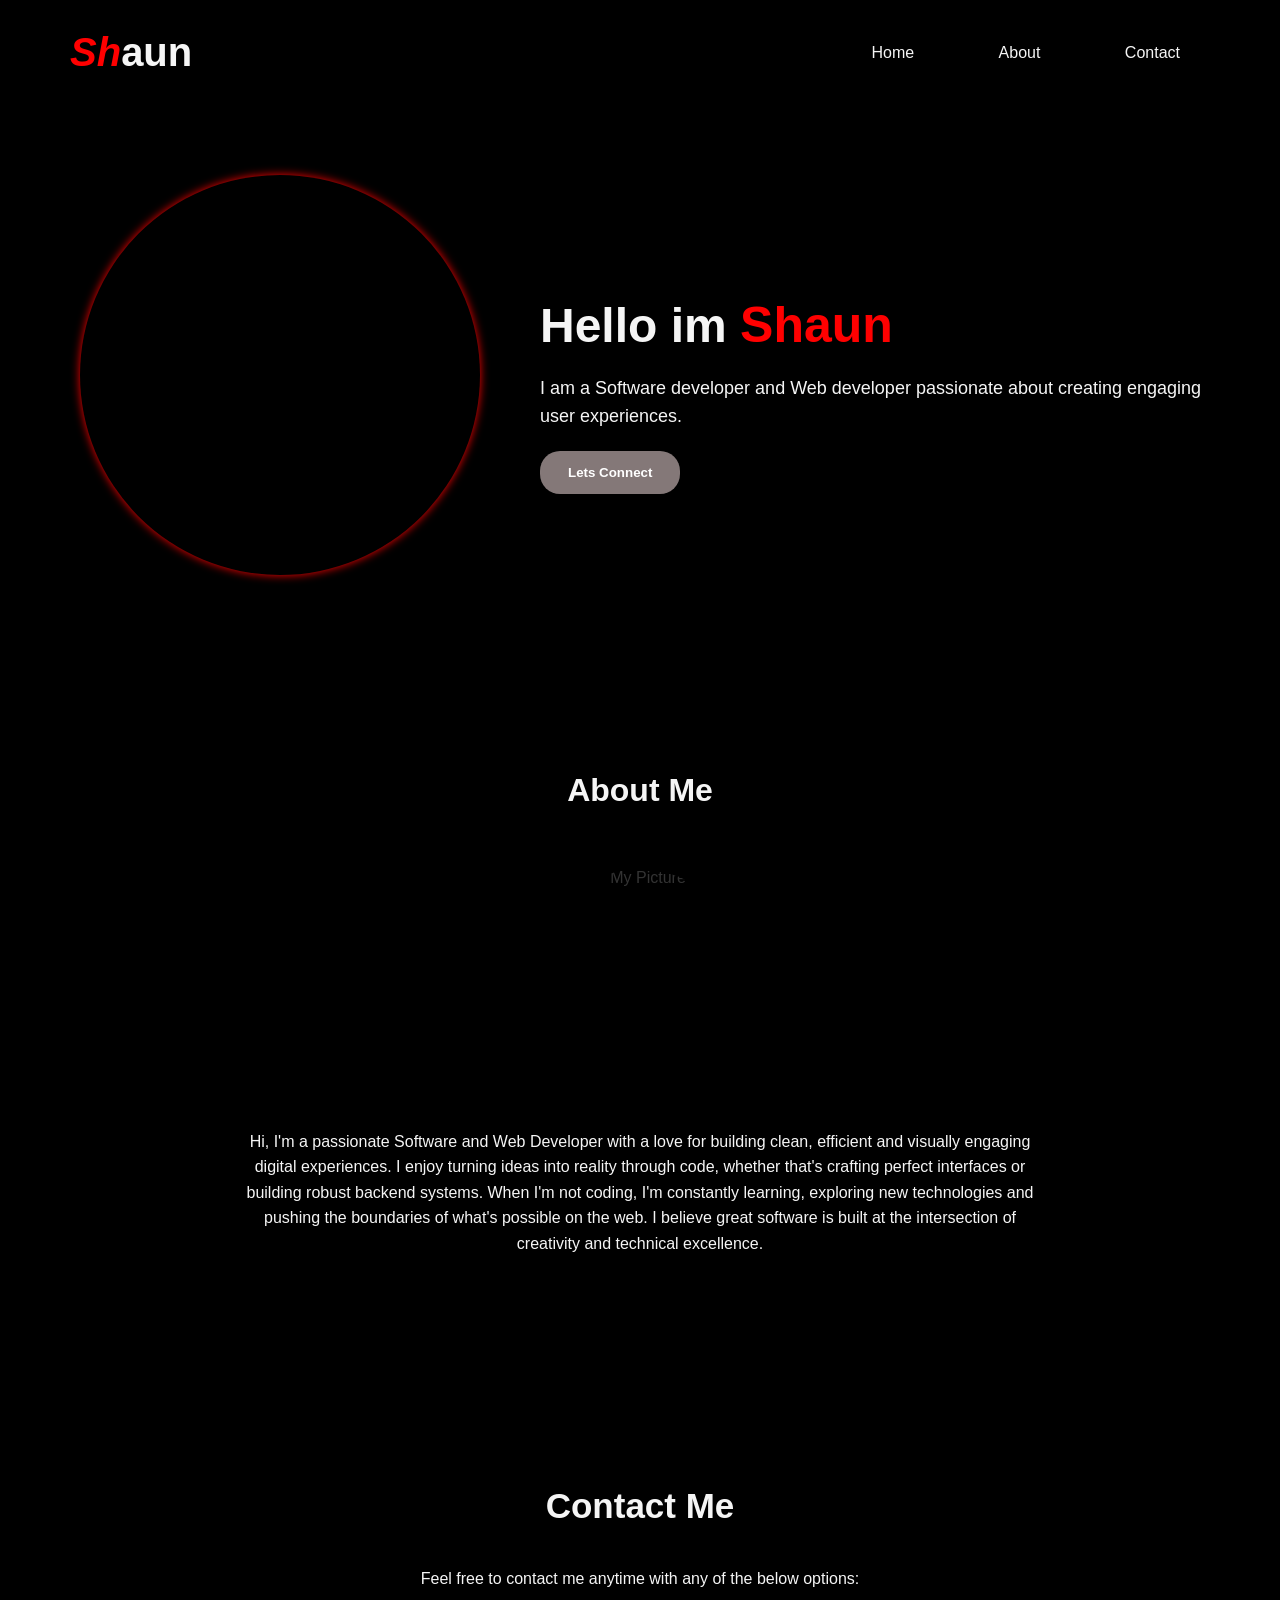
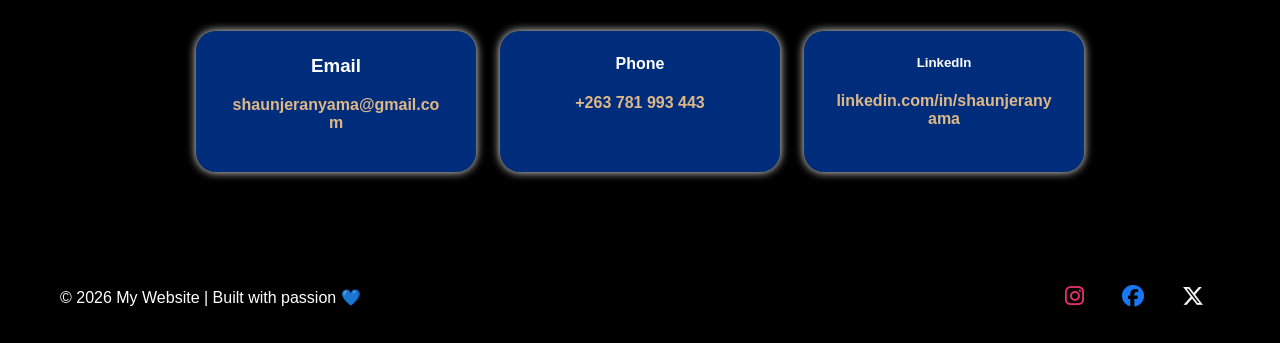
==== commit 8003fcd4: "my commit" ====
--- a/index.html
+++ b/index.html
@@ -4,7 +4,7 @@
     <meta charset="UTF-8">
     <meta name="viewport" content="width=device-width, initial-scale=1.0">
     <title>Shauns Portfolio</title>
-    <link rel="stylesheet" href="/STYLE.css">
+    <link rel="stylesheet" href="STYLE.css">
     <link rel="stylesheet" href="https://cdnjs.cloudflare.com/ajax/libs/font-awesome/6.5.0/css/all.min.css">
 </head>
 <body>
@@ -13,6 +13,7 @@
         <div class="navigation">
             <label class="logo"><span class="shaun">Sh</span>aun</label>
 
+            <!-- Checkbox must come BEFORE the menu-icon label and ul for CSS ~ selector to work -->
             <input type="checkbox" id="menu-toggle" class="menu-toggle">
 
             <label for="menu-toggle" class="menu-icon">
@@ -28,34 +29,31 @@
             </ul>
         </div>
 
-    <div class="hero">
+        <div class="hero">
+            <div class="picture">
+                <img src="https://portfolio-flax-alpha-39.vercel.app/pics/shaun.jpeg" alt="Road">
+            </div>
 
-    <div class="picture">
-        <img src="https://portfolio-flax-alpha-39.vercel.app/pics/shaun.jpeg" alt="Road">
-    </div>
-
-    <div class="hero-text">
-    <h1>Hello im <span class="name">Shaun</span></h1>
-    <p>I am a Software developer and Web developer passionate about creating engaging user experiences.</p>
-    <button>Lets Connect</button>
-    </div>
-</div>
+            <div class="hero-text">
+                <h1>Hello im <span class="name">Shaun</span></h1>
+                <p>I am a Software developer and Web developer passionate about creating engaging user experiences.</p>
+                <button>Lets Connect</button>
+            </div>
+        </div>
     </section>
 
-    
-<!-- About me section -->
- <section id="about.html" class="About">
-<div class="about-me">
-    <h2>About Me</h2>
-    <div class="my-picture">
-        <img src="https://portfolio-flax-alpha-39.vercel.app/pics/me.jpeg" alt="My Picture" width="300" height="300">
-    </div>
-
-    <div class="about-text">
-      <p>Hi, I'm a passionate Software and Web Developer with a love for building clean, efficient and visually engaging digital experiences. I enjoy turning ideas into reality through code, whether that's crafting perfect interfaces or building robust backend systems. When I'm not coding, I'm constantly learning, exploring new technologies and pushing the boundaries of what's possible on the web. I believe great software is built at the intersection of creativity and technical excellence.</p>
-    </div>
-</div>
-</section>
+    <!-- About me section -->
+    <section id="about.html" class="About">
+        <div class="about-me">
+            <h2>About Me</h2>
+            <div class="my-picture">
+                <img src="https://portfolio-flax-alpha-39.vercel.app/pics/me.jpeg" alt="My Picture" width="300" height="300">
+            </div>
+            <div class="about-text">
+                <p>Hi, I'm a passionate Software and Web Developer with a love for building clean, efficient and visually engaging digital experiences. I enjoy turning ideas into reality through code, whether that's crafting perfect interfaces or building robust backend systems. When I'm not coding, I'm constantly learning, exploring new technologies and pushing the boundaries of what's possible on the web. I believe great software is built at the intersection of creativity and technical excellence.</p>
+            </div>
+        </div>
+    </section>
 
     <section id="contact.html" class="contact">
         <div class="contact-me">
@@ -66,7 +64,7 @@
             <div class="contact-cards">
                 <div class="card-email">
                     <h3>Email</h3>
-                    <p><a href="mailto:shaunjeranyama@example.com">shaunjeranyama@example.com</a></p>
+                    <p><a href="mailto:shaunjeranyama@gmail.com">shaunjeranyama@gmail.com</a></p>
                 </div>
                 <div class="card-phone">
                     <h4>Phone</h4>
--- a/STYLE.css
+++ b/STYLE.css
@@ -13,15 +13,12 @@
     padding: 20px 60px;
 }
 
-<<<<<<< HEAD
-=======
 .navigation ul {
     list-style: none;
     margin: 0;
     padding: 0;
 }
 
->>>>>>> 8057ab3201ee0babad0e5a7f039bf4982865c2e4
 .navigation ul li {
     display: inline;
     margin: 0 40px;
@@ -38,7 +35,7 @@
     color: #007bff;
 }
 
-<<<<<<< HEAD
+/* Always hidden on desktop */
 .menu-toggle {
     display: none;
 }
@@ -57,11 +54,9 @@
     height: 3px;
     background-color: whitesmoke;
     border-radius: 3px;
-    transition: 0.3s;
-}
-
-=======
->>>>>>> 8057ab3201ee0babad0e5a7f039bf4982865c2e4
+    transition: transform 0.3s, opacity 0.3s;
+}
+
 .logo {
     color: whitesmoke;
     margin: 10px;
@@ -75,12 +70,6 @@
     font-weight: bolder;
     font-size: 40px;
     font-style: italic;
-}
-
-/* Hide hamburger elements on all screen sizes */
-.menu-toggle,
-.menu-icon {
-    display: none;
 }
 
 /* HERO */
@@ -162,7 +151,6 @@
     line-height: 1.6;
     max-width: 800px;
     margin: 0 auto;
-    max-width: 800px;
 }
 
 .about-text p {
@@ -291,7 +279,7 @@
 }
 
 /* ================================
-   RESPONSIVE — Large tablets (≤ 992px)
+   RESPONSIVE — Large (≤ 992px)
    ================================ */
 @media (max-width: 992px) {
     .navigation {
@@ -334,27 +322,57 @@
 }
 
 /* ================================
-   RESPONSIVE — Tablets (≤ 768px)
+   RESPONSIVE — Tablets & Mobile (≤ 768px)
    ================================ */
 @media (max-width: 768px) {
+
+    /* Show hamburger icon on mobile */
+    .menu-icon {
+        display: flex;
+    }
+
     .navigation {
         flex-wrap: wrap;
         padding: 16px 22px;
         gap: 10px;
-    }
-
+        position: relative;
+    }
+
+    /* Hide nav links by default */
     .navigation ul {
+        display: none;
+        flex-direction: column;
+        align-items: center;
+        width: 100%;
+        background-color: #111;
+        padding: 10px 0 16px;
+        border-radius: 10px;
+        margin-top: 6px;
+        list-style: none;
+    }
+
+    /* Reveal nav when checkbox checked */
+    .menu-toggle:checked ~ ul {
         display: flex;
-        justify-content: center;
-        flex-wrap: wrap;
-        width: 100%;
-        gap: 4px;
+    }
+
+    /* Animate hamburger to X */
+    .menu-toggle:checked ~ .menu-icon span:nth-child(1) {
+        transform: translateY(8px) rotate(45deg);
+    }
+    .menu-toggle:checked ~ .menu-icon span:nth-child(2) {
+        opacity: 0;
+    }
+    .menu-toggle:checked ~ .menu-icon span:nth-child(3) {
+        transform: translateY(-8px) rotate(-45deg);
     }
 
     .navigation ul li {
-        margin: 4px 10px;
-    }
-
+        display: block;
+        margin: 8px 0;
+    }
+
+    /* Hero */
     .hero {
         flex-direction: column;
         text-align: center;
@@ -379,6 +397,7 @@
         font-size: 16px;
     }
 
+    /* About */
     .about-me {
         padding: 60px 22px;
     }
@@ -393,6 +412,7 @@
         height: 160px;
     }
 
+    /* Contact — fix card overflow on mobile */
     .contact-me {
         padding: 60px 16px;
     }
@@ -406,6 +426,10 @@
         align-items: center;
         gap: 16px;
         width: 100%;
+        padding: 0 16px;
+        box-sizing: border-box;
+        margin-left: 0;
+        margin-right: 0;
     }
 
     .card-email,
@@ -414,9 +438,11 @@
         width: 100%;
         max-width: 100%;
         min-width: unset;
+        flex: none;
         box-sizing: border-box;
     }
 
+    /* Footer */
     .footer {
         flex-direction: column;
         gap: 16px;
@@ -504,6 +530,7 @@
         max-width: 100%;
         width: 100%;
         min-width: unset;
+        box-sizing: border-box;
     }
 
     .footer {
